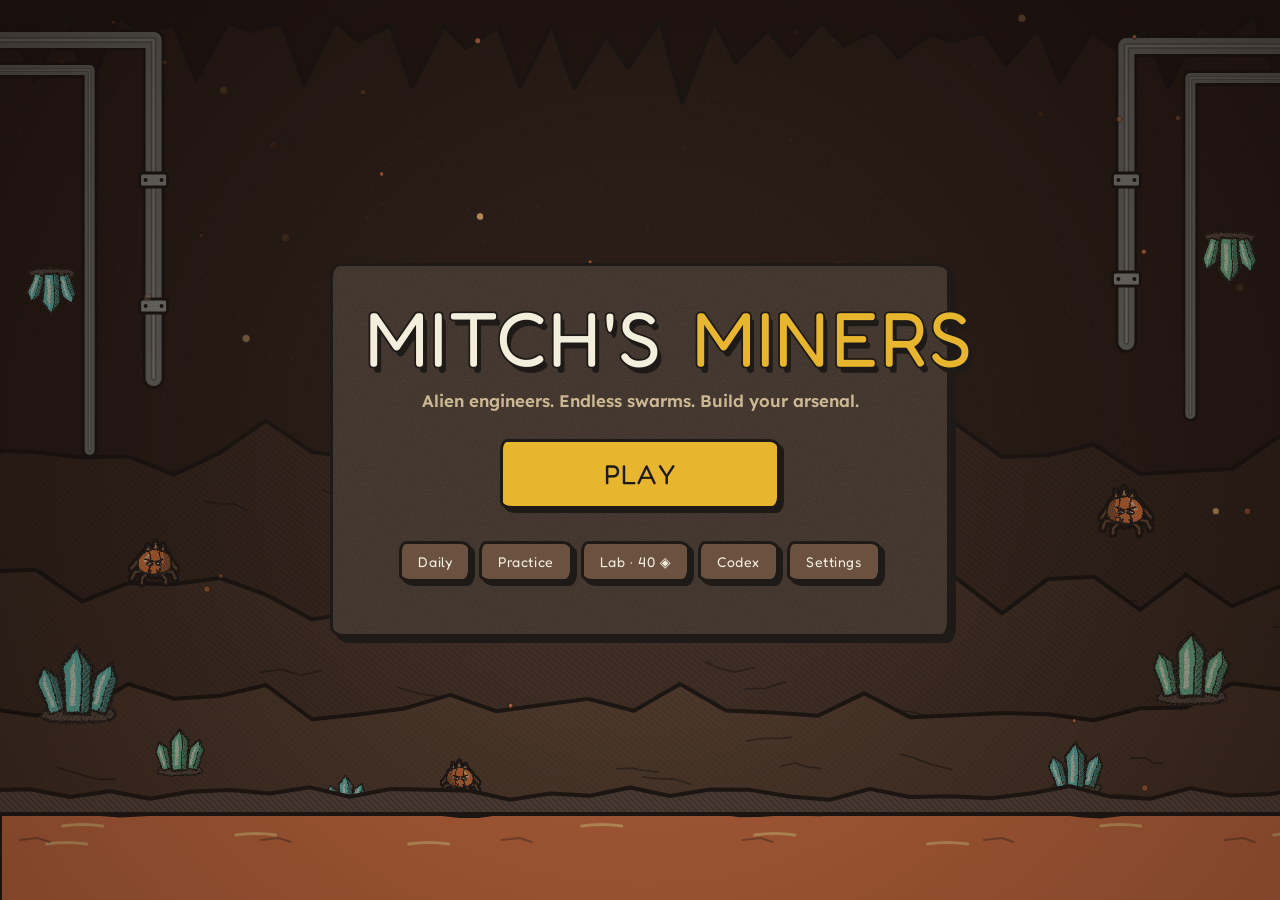
==== index.html @ ae2a6f89 "Publish mitchs-miners for GitHub Pages" ====
<!DOCTYPE html>
<html lang="en">
<head>
  <meta charset="UTF-8" />
  <meta name="viewport" content="width=device-width, initial-scale=1.0, maximum-scale=1.0, user-scalable=no, viewport-fit=cover" />
  <meta name="apple-mobile-web-app-capable" content="yes" />
  <meta name="mobile-web-app-capable" content="yes" />
  <title>Mitch's Miners — Alien Engineer Auto-Roguelike</title>
  <link rel="preconnect" href="https://fonts.googleapis.com" />
  <link rel="preconnect" href="https://fonts.gstatic.com" crossorigin />
  <link href="https://fonts.googleapis.com/css2?family=Fredoka:wght@400;500;600&family=Lexend:wght@300;400;500;600&display=swap" rel="stylesheet" />
  <link rel="stylesheet" href="css/styles.css" />
  <link rel="stylesheet" href="css/skin.css" />
</head>
<body>
  <div id="app">
    <!-- Live 60 FPS Arena Canvas -->
    <canvas id="game-canvas"></canvas>

    <!-- ================================================================ -->
    <!-- TITLE SCREEN                                                     -->
    <!-- ================================================================ -->
    <section id="screen-title" class="overlay-screen">
      <div class="title-card">
        <h1 class="game-logo">
          <span class="logo-multi">MITCH'S</span><span class="logo-dash"> </span><span class="logo-mine">MINERS</span>
        </h1>
        <p class="title-tagline">Alien engineers. Endless swarms. Build your arsenal.</p>

        <div class="title-actions">
          <div class="title-primary-row">
            <button id="btn-title-play" class="btn-primary btn-xl btn-title-main">PLAY</button>
            <button id="btn-title-resume" class="btn-resume btn-xl hidden">RESUME RUN</button>
          </div>
          <div class="title-sub-actions">
            <button id="btn-title-daily" class="btn-secondary">Daily</button>
            <button id="btn-title-practice" class="btn-secondary">Practice</button>
            <button id="btn-title-lab" class="btn-secondary">Lab · <span id="title-shards">0</span> ◈</button>
            <button id="btn-title-codex" class="btn-secondary">Codex</button>
            <button id="btn-title-settings" class="btn-secondary">Settings</button>
          </div>
          <span id="gp-status-pill" class="gp-status-pill hidden">🎮 Controller Ready</span>
        </div>
      </div>
    </section>

    <!-- ================================================================ -->
    <!-- ALIEN ENGINEER ROSTER SELECTION                                  -->
    <!-- ================================================================ -->
    <section id="screen-select" class="overlay-screen hidden">
      <div class="select-shell">
        <header class="top-bar">
          <div class="top-bar-left">
            <button id="btn-select-back" class="btn-ghost">← Title</button>
            <div>
              <h2>CHOOSE ENGINEER</h2>
            </div>
          </div>
          <div class="top-bar-right">
            <button id="btn-select-lab" class="btn-secondary">Lab · <span id="select-shards">0</span> ◈</button>
          </div>
        </header>

        <div class="select-body">
          <div class="select-left">
            <div id="char-grid" class="char-grid"></div>

          </div>

          <aside class="dossier-panel">
            <div class="dossier-head">
              <div id="dossier-avatar" class="dossier-avatar"></div>
              <div>
                <h3 id="dossier-name">Zorp</h3>
                <div id="dossier-title" class="dossier-title">NASA Orbital Engineer</div>
              </div>
            </div>
            <p id="dossier-bio" class="dossier-bio"></p>

            <div class="dossier-block passive-block">
              <div class="block-label">PASSIVE — <span id="dossier-passive-name"></span></div>
              <div id="dossier-passive-desc" class="passive-desc"></div>
            </div>

            <div class="dossier-block ult-block">
              <div class="block-label">ULTIMATE — <span id="dossier-ult-name"></span></div>
              <div id="dossier-ult-desc" class="passive-desc"></div>
            </div>

            <div class="dossier-block">
              <div class="block-label">STARTING WEAPON</div>
              <div id="dossier-tool" class="dossier-tool"></div>
            </div>

            <details class="dossier-more">
              <summary>Stats, records &amp; hat</summary>
              <div class="dossier-block">
                <div class="block-label">BASE STATS</div>
                <div id="dossier-stats" class="dossier-stats"></div>
              </div>
              <div id="dossier-records" class="dossier-records"></div>
              <div class="dossier-wardrobe-row">
                <span class="block-label" style="margin:0;">HAT</span>
                <div id="dossier-hat-picker" class="hat-mini-picker"></div>
              </div>
            </details>

            <div class="dossier-actions">
              <button id="btn-select-next" class="btn-primary btn-launch">NEXT</button>
              <button id="btn-dossier-practice" class="btn-practice btn-dossier-practice hidden">PRACTICE (150 ◈)</button>
            </div>
          </aside>
        </div>
      </div>
    </section>

    <!-- ================================================================ -->
    <!-- IN-RUN HUD OVERLAY                                               -->
    <!-- ================================================================ -->
    <div id="hud" class="hud hidden">
      <div class="hud-top">
        <!-- Player Vitals -->
        <div class="hud-vitals">
          <div id="hud-avatar" class="hud-avatar"></div>
          <div class="hud-bars">
            <div class="hud-name-row">
              <span id="hud-charname">Zorp</span>
              <span id="hud-level" class="hud-level-pill">LV 1</span>
              <span id="hud-practice-pill" class="hud-practice-pill hidden">🧪 PRACTICE</span>
            </div>
            <div class="bar-track hp-track">
              <div id="hud-hp-fill" class="bar-fill hp-fill"></div>
              <div id="hud-shield-fill" class="bar-fill shield-fill"></div>
              <span id="hud-hp-text" class="bar-text">100/100</span>
            </div>
            <div class="bar-track xp-track">
              <div id="hud-xp-fill" class="bar-fill xp-fill"></div>
            </div>
            <div class="hud-currencies">
              <span class="scrap-pill">◆ <b id="hud-scrap">0</b> SCRAP</span>
              <span class="kill-pill">✕ <b id="hud-kills">0</b></span>
            </div>
            <div id="hud-hero-traits" class="hud-hero-traits"></div>
          </div>
        </div>

        <!-- Wave, Timer & Live Event Timeline Bar -->
        <div class="hud-center">
          <div id="hud-wave-num" class="hud-wave-num">WAVE 1 / 12</div>
          <div id="hud-wave-timer" class="hud-wave-timer">32s</div>
          <div id="hud-biome" class="hud-biome">Sector I — Asteroid Crust</div>
          <div id="hud-wave-bar" class="hud-wave-bar" title="Current wave timeline: Swarm Surges, Elite Spawns, and Final 40% Rush">
            <div class="wave-bar-rush-zone"></div>
            <div id="hud-wave-bar-fill" class="wave-bar-fill"></div>
            <div id="hud-wave-bar-markers" class="wave-bar-markers"></div>
          </div>
          <div id="hud-roadmap" class="hud-roadmap"></div>
        </div>

        <!-- Controls -->
        <div class="hud-controls">
          <button id="btn-hud-pause" class="btn-hud" title="Pause (Esc)">❚❚</button>
        </div>
      </div>

      <!-- Persistent Live Mid-Wave Arena Event Tracker Pill -->
      <div id="hud-event-pill" class="hud-event-pill hidden">
        <div id="hud-event-fill" class="hud-event-fill"></div>
        <span id="hud-event-text">📡 EVENT ACTIVE</span>
      </div>

      <!-- Boss Bar -->
      <div id="hud-boss-bar" class="hud-boss-bar hidden">
        <div class="boss-bar-head">
          <span id="hud-boss-name">MK-IX CORE EXCAVATOR</span>
          <span id="hud-boss-hp">1200 / 1200</span>
        </div>
        <div class="boss-bar-track">
          <div id="hud-boss-fill" class="boss-bar-fill"></div>
        </div>
      </div>

      <!-- Wave Start Banner -->
      <div id="wave-banner" class="wave-banner hidden">
        <div id="wave-banner-title" class="wave-banner-title">WAVE 1</div>
        <div id="wave-banner-sub" class="wave-banner-sub"></div>
      </div>

      <!-- Bottom Dash, Ultimate Overdrive & Synergies -->
      <div class="hud-bottom">
        <div class="hud-ability-stack">
          <div id="hud-dash-box" class="hud-dash-box ready">
            <div id="hud-dash-fill" class="hud-dash-fill"></div>
            <span id="hud-dash-label">JET-DASH READY [SPACE]</span>
          </div>
          <button id="hud-ult-box" class="hud-ult-box" title="Press [E] or click to unleash Ultimate Overdrive">
            <div id="hud-ult-fill" class="hud-ult-fill"></div>
            <span id="hud-ult-label">[E] OVERDRIVE 40%</span>
          </button>
          <button id="hud-rally-box" class="hud-rally-box hidden" title="Press [F] or click to rally all Pets onto the highest-priority threat (+35% Pet DMG & Speed)">
            <div id="hud-rally-fill" class="hud-rally-fill"></div>
            <span id="hud-rally-label">🐾 [F] PET RALLY</span>
          </button>
        </div>
        <div id="hud-synergies" class="hud-synergies"></div>
      </div>

      <!-- Mobile / Touch Thumb Action Buttons (auto-shown on touch devices or Touch Mode) -->
      <div id="touch-controls" class="touch-controls">
        <div class="touch-stick-hint">DRAG LEFT SIDE TO MOVE</div>
        <div class="touch-btn-cluster">
          <button id="btn-touch-rally" class="touch-act-btn touch-rally hidden" type="button">
            <span class="touch-ico">🐾</span>
            <span class="touch-lbl">RALLY</span>
          </button>
          <button id="btn-touch-ult" class="touch-act-btn touch-ult" type="button">
            <span class="touch-ico">⚡</span>
            <span id="touch-ult-lbl" class="touch-lbl">0%</span>
          </button>
          <button id="btn-touch-dash" class="touch-act-btn touch-dash ready" type="button">
            <span class="touch-ico">💨</span>
            <span id="touch-dash-lbl" class="touch-lbl">DASH</span>
          </button>
        </div>
      </div>
    </div>

    <!-- ================================================================ -->
    <!-- ENGINEERING WORKSHOP (BETWEEN-WAVE BROTATO SHOP)                 -->
    <!-- ================================================================ -->
    <section id="screen-shop" class="overlay-screen hidden">
      <div class="shop-shell">
        <header class="shop-header">
          <div>
            <h2 id="shop-wave-cleared">ENGINEERING WORKSHOP — WAVE 1 CLEARED</h2>
            <div id="shop-next-info" class="shop-next-info">Next: Wave 2</div>
          </div>
          <div class="shop-header-right">
            <div class="shop-scrap-box">◆ <b id="shop-scrap">0</b> <span>SCRAP</span></div>
            <button id="btn-shop-reroll" class="btn-secondary">Reroll</button>
            <button id="btn-shop-nextwave" class="btn-primary">LAUNCH WAVE 2 →</button>
          </div>
        </header>

        <div id="shop-crate-banner" class="crate-banner hidden"></div>
        <div id="shop-roadmap-wrap" class="shop-roadmap-wrap">
          <div class="roadmap-head">
            <span class="roadmap-title">WAVES</span>
            <div class="roadmap-legend">
              <span class="rm-leg boss">☠ Boss</span>
              <span class="rm-leg elite">★ Elite</span>
              <span class="rm-leg horde">⚡ Horde</span>
            </div>
          </div>
          <div id="shop-roadmap" class="wave-roadmap"></div>
        </div>

        <div class="shop-layout">
          <div class="shop-main">
            <div id="shop-hero-bar" class="shop-hero-bar"></div>
            <div class="section-label">SHOP</div>
            <div id="shop-cards" class="shop-cards"></div>

            <div class="loadout-header">
              <span class="section-label">WEAPONS · <span id="shop-slots-cap">6</span> SLOTS</span>
              <div class="loadout-header-right">
                <button id="btn-shop-merge-all" class="btn-merge-all hidden" type="button">⚡ MERGE ALL</button>
              </div>
            </div>
            <div id="shop-slots" class="shop-slots"></div>
            <div id="slot-actions" class="slot-actions hidden"></div>

            <div class="owned-items-section">
              <div class="loadout-header">
                <span class="section-label">ITEMS · <span id="shop-items-count">0</span></span>
              </div>
              <div id="shop-item-inspect" class="item-inspect-bar hidden"></div>
              <div id="shop-owned-items" class="shop-owned-items"></div>
            </div>
          </div>

          <aside class="shop-sidebar">
            <div class="sidebar-section">
              <div class="section-label">SYNERGIES</div>
              <div id="shop-synergies" class="shop-synergies"></div>
            </div>

            <div class="sidebar-section">
              <div class="sidebar-tab-row">
                <button id="btn-side-stats" class="side-tab active">STATS</button>
                <button id="btn-side-dps" class="side-tab">DPS</button>
              </div>
              <div id="shop-stats" class="shop-stats"></div>
              <div id="shop-dps" class="shop-dps hidden"></div>
            </div>
          </aside>
        </div>
      </div>
    </section>

    <!-- ================================================================ -->
    <!-- MODALS: LEVEL-UP, CORE LAB, CODEX, PAUSE, END                    -->
    <!-- ================================================================ -->
    <div id="modal-levelup" class="modal hidden">
      <div class="modal-card modal-wide">
        <div class="modal-head">
          <div>
            <h2>LEVEL UP</h2>
            <p id="levelup-remaining" class="muted">Pending Upgrades: 1</p>
          </div>
          <div class="shop-scrap-box small">◆ <b id="levelup-scrap">0</b></div>
        </div>
        <div id="levelup-grid" class="draft-grid"></div>
        <div class="modal-foot">
          <button id="btn-level-reroll" class="btn-secondary">Reroll</button>
        </div>
      </div>
    </div>

    <div id="modal-crate" class="modal hidden">
      <div class="modal-card modal-sm crate-modal-card">
        <div class="crate-modal-badge">SUPPLY CRATE</div>
        <div id="crate-remaining" class="muted small" style="margin-bottom:10px;">Pending Crates: 1</div>
        <div id="crate-card-body" class="crate-card-body"></div>
        <div class="crate-actions">
          <button id="btn-crate-take" class="btn-primary">TAKE</button>
          <button id="btn-crate-recycle" class="btn-secondary">RECYCLE (+15 SCRAP)</button>
        </div>
      </div>
    </div>

    <div id="modal-daily" class="modal hidden">
      <div class="modal-card modal-sm daily-modal-card">
        <div class="modal-head" style="margin-bottom:10px;">
          <h2>DAILY RUN</h2>
          <button id="btn-daily-close" class="btn-ghost">✕ Close</button>
        </div>
        <div id="daily-body" class="daily-body"></div>
        <button id="btn-daily-launch" class="btn-daily btn-xl" style="width:100%;margin-top:14px;">START DAILY (2× ◈)</button>
      </div>
    </div>

    <div id="modal-practice" class="modal hidden">
      <div class="modal-card modal-xl">
        <div class="modal-head">
          <div>
            <h2>PRACTICE</h2>
            <p class="muted">Try a locked engineer for 3 waves (150 ◈).</p>
          </div>
          <div class="lab-head-right">
            <div class="shard-pill"><b id="practice-shards">0</b> ◈ SHARDS</div>
            <button id="btn-practice-close" class="btn-ghost">✕ Close</button>
          </div>
        </div>
        <div id="practice-body" class="practice-body">
          <div id="practice-grid" class="practice-grid"></div>
          <div id="practice-empty" class="practice-empty hidden">
            <h3>✓ ALL 20 ALIEN ENGINEERS UNLOCKED!</h3>
            <p class="muted">You've unlocked every locked engineer! You can now deploy any of them directly from <b>Start Expedition</b>.</p>
          </div>
        </div>
        <div class="modal-foot practice-foot">
          <div id="practice-selected-info" class="practice-selected-info muted">Select a locked Alien Engineer above to test-drive.</div>
          <button id="btn-practice-launch" class="btn-practice btn-xl" disabled>START PRACTICE (150 ◈)</button>
        </div>
      </div>
    </div>

    <div id="modal-lab" class="modal hidden">
      <div class="modal-card modal-xl">
        <div class="modal-head">
          <div>
            <h2>CORE LAB</h2>
          </div>
          <div class="lab-head-right">
            <div class="shard-pill"><b id="lab-shards">0</b> ◈ SHARDS</div>
            <button id="btn-lab-close" class="btn-ghost">✕ Close</button>
          </div>
        </div>
        <div id="lab-career-strip" class="lab-career-strip"></div>
        <div class="lab-body">
          <div>
            <div class="section-label">UPGRADES</div>
            <div id="lab-upgrades-grid" class="lab-grid"></div>
            <div class="section-label" style="margin-top:16px;">HATS</div>
            <div id="lab-hats-grid" class="lab-hats-grid"></div>
          </div>
          <div>
            <div class="section-label">BADGES <span id="lab-ach-progress" class="ach-prog-pill">0 / 18</span></div>
            <div id="lab-achievements" class="ach-list"></div>
          </div>
        </div>
      </div>
    </div>

    <div id="modal-codex" class="modal hidden">
      <div class="modal-card modal-xl">
        <div class="modal-head">
          <div>
            <h2>CODEX</h2>
          </div>
          <button id="btn-codex-close" class="btn-ghost">✕ Close</button>
        </div>
        <div class="codex-tabs">
          <button class="codex-tab active" data-tab="tools">Weapons</button>
          <button class="codex-tab" data-tab="pets">Pets</button>
          <button class="codex-tab" data-tab="modules">Items</button>
          <button class="codex-tab" data-tab="synergies">Synergies</button>
          <button class="codex-tab" data-tab="enemies">Enemies</button>
        </div>
        <div id="codex-body" class="codex-body"></div>
      </div>
    </div>

    <div id="modal-pause" class="modal hidden">
      <div class="modal-card modal-sm">
        <h2>PAUSED</h2>
        <div id="pause-hero-traits" class="pause-hero-traits"></div>
        <div class="pause-btns">
          <button id="btn-pause-resume" class="btn-primary">Resume</button>
          <div class="pause-row">
            <button class="btn-secondary btn-guide-open">How to Play</button>
            <button class="btn-secondary btn-mixer-open">Audio</button>
          </div>
          <div class="pause-row">
            <button class="btn-secondary btn-music-toggle">Music: ON</button>
            <button class="btn-secondary btn-fullscreen-toggle">Fullscreen</button>
            <button id="btn-hud-mouse" class="btn-secondary">Move: WASD</button>
          </div>
          <button id="btn-pause-restart" class="btn-secondary">Restart Run</button>
          <button id="btn-pause-quit" class="btn-danger">Quit to Menu</button>
        </div>
      </div>
    </div>

    <!-- Interactive Visual Quick-Guide Modal -->
    <div id="modal-guide" class="modal hidden">
      <div class="modal-card modal-wide guide-modal-card">
        <div class="modal-head">
          <div>
            <h2>HOW TO PLAY</h2>
          </div>
          <button id="btn-guide-close" class="btn-ghost">✕ Close</button>
        </div>
        <div class="guide-grid">
          <div class="guide-card" style="--gc:#34F5C5">
            <div class="guide-ico">🕹</div>
            <h3>1. Auto-Aim &amp; Dodge</h3>
            <p>All weapons, turrets, drones &amp; pets fire <b>automatically</b>! Watch for pulsing red <b>✕</b> spawn markers and press <kbd>SPACE</kbd> / <kbd>A</kbd> (or tap <b>DASH</b>) to dodge through danger.</p>
          </div>
          <div class="guide-card" style="--gc:#FFD466">
            <div class="guide-ico">⚡</div>
            <h3>2. Ultimates &amp; Pet Rally</h3>
            <p>Eliminating foes charges your unique Alien Ultimate — press <kbd>E</kbd> / <kbd>X</kbd> when it chimes at <b>100%</b>! Press <kbd>F</kbd> / <kbd>B</kbd> to <b>Rally Pets</b> onto Bosses &amp; Elites.</p>
          </div>
          <div class="guide-card" style="--gc:#6EA5FF">
            <div class="guide-ico">🔧</div>
            <h3>3. Merge, Lock &amp; Synergies</h3>
            <p>Buy matching weapons (or tap <b>⚡ MERGE ALL</b>) to upgrade up to <b>Mk.IV★ Overcharged</b>! Tap <b>🔒 LOCK</b> to save cards for next wave, and click any <b>Synergy</b> in the Workshop to highlight matching gear.</p>
          </div>
          <div class="guide-card" style="--gc:#E879F9">
            <div class="guide-ico">📡</div>
            <h3>4. Live Arena Events</h3>
            <p>On Wave 2+, follow edge radar arrows for <b>📡 Overclock Beacons</b>, <b>💰 Golden Cargo-Bots</b>, <b>⚡ Glowing Floor Hubs</b>, and <b>☄️ Ore Meteors</b> for huge Scrap, Crates &amp; Overdrive buffs!</p>
          </div>
        </div>
        <div class="modal-foot">
          <button id="btn-guide-gotit" class="btn-primary btn-xl">GOT IT</button>
        </div>
      </div>
    </div>

    <!-- Audio Mixer Modal -->
    <div id="modal-mixer" class="modal hidden">
      <div class="modal-card modal-sm">
        <div class="modal-head">
          <h2>AUDIO</h2>
          <button id="btn-mixer-close" class="btn-ghost">✕ Close</button>
        </div>
        <div class="mixer-group">
          <div class="mixer-row">
            <span>Music Volume</span>
            <b id="mixer-music-val">65%</b>
          </div>
          <input id="slider-music-vol" type="range" min="0" max="100" value="65" class="mixer-slider" />
        </div>
        <div class="mixer-group">
          <div class="mixer-row">
            <span>SFX Volume</span>
            <b id="mixer-sfx-val">80%</b>
          </div>
          <input id="slider-sfx-vol" type="range" min="0" max="100" value="80" class="mixer-slider" />
        </div>
        <div class="mixer-group">
          <div class="section-label" style="margin-bottom:8px;">SOUNDTRACK</div>
          <div id="mixer-tracks" class="mixer-tracks">
            <button class="track-pill active" data-track="auto">Auto (Dynamic)</button>
            <button class="track-pill" data-track="combat">Arcade Combat</button>
            <button class="track-pill" data-track="synthwave">Neon Synthwave</button>
            <button class="track-pill" data-track="menu">Shop Groove</button>
            <button class="track-pill" data-track="boss">Boss Overdrive</button>
          </div>
        </div>
        <div class="mixer-group">
          <div class="section-label" style="margin-bottom:8px;">DISPLAY</div>
          <div class="mixer-tracks">
            <button id="btn-pref-shake" class="track-pill active">Screen Shake: ON</button>
            <button id="btn-pref-dmgnums" class="track-pill active">Damage Numbers: ON</button>
            <button id="btn-pref-touch" class="track-pill">📱 Touch UI: AUTO</button>
          </div>
        </div>
      </div>
    </div>

    <div id="modal-end" class="modal hidden">
      <div class="modal-card modal-wide">
        <div class="end-head">
          <div id="end-avatar" class="end-avatar"></div>
          <div>
            <h2 id="end-title">EXPEDITION TERMINATED</h2>
            <p id="end-sub" class="muted"></p>
          </div>
        </div>
        <div id="end-stats" class="end-stats-grid"></div>
        <div class="section-label">BUILD</div>
        <div id="end-loadout" class="end-loadout"></div>
        <div id="end-items-wrap" class="hidden">
          <div class="section-label" style="margin-top:10px;">ITEMS</div>
          <div id="end-items" class="shop-owned-items"></div>
        </div>
        <div id="end-dps-wrap" class="hidden">
          <div class="section-label" style="margin-top:10px;">DAMAGE</div>
          <div id="end-dps" class="shop-dps end-dps-grid"></div>
        </div>
        <div class="end-actions">
          <button id="btn-end-endless" class="btn-primary hidden">ENDLESS MODE ∞</button>
          <button id="btn-end-retry" class="btn-primary">PLAY AGAIN</button>
          <button id="btn-end-roster" class="btn-secondary">CHANGE ENGINEER</button>
        </div>
      </div>
    </div>

    <!-- Run Setup: hazard tier, biome & modifiers (second step after choosing an engineer) -->
    <div id="modal-runsetup" class="modal hidden">
      <div class="modal-card modal-wide runsetup-card">
        <div class="modal-head">
          <h2>RUN SETUP</h2>
          <button id="btn-runsetup-back" class="btn-ghost">&larr; Back</button>
        </div>
        <div class="hazard-bar">
              <div class="hazard-bar-top">
                <span class="section-label">HAZARD TIER</span>
                <div id="hazard-picker" class="hazard-picker"></div>
              </div>
              <div id="hazard-desc" class="hazard-desc"></div>

              <div class="setup-row">
                <span class="section-label">ARENA BIOME</span>
                <div id="biome-picker" class="setup-pills"></div>
              </div>

              <div class="setup-row">
                <span class="section-label">RUN MODIFIERS <b id="modifier-mult" class="mod-mult-badge hidden">+0% ◈</b></span>
                <div id="modifier-picker" class="setup-pills"></div>
                <p id="modifier-stack-note" class="stack-note hidden">⚖ Stacked risk (H4+ with 3+ penalty modifiers): penalties are softened. Glass Cannon −15% HP, cursed enemies +45% HP and no bonus damage, High Stakes +15% HP, Blood Harvest keeps 40% regen, longer invulnerability after a hit.</p>
              </div>
            </div>
        <div class="modal-foot">
          <button id="btn-launch-run" class="btn-primary btn-xl">DEPLOY</button>
        </div>
      </div>
    </div>

    <!-- Settings (title screen) -->
    <div id="modal-settings" class="modal hidden">
      <div class="modal-card modal-sm">
        <div class="modal-head">
          <h2>SETTINGS</h2>
          <button id="btn-settings-close" class="btn-ghost">&#10005;</button>
        </div>
        <div class="pause-btns">
          <button class="btn-secondary btn-guide-open">How to Play</button>
          <button class="btn-secondary btn-mixer-open">Audio</button>
          <div class="pause-row">
            <button class="btn-secondary btn-music-toggle">Music: ON</button>
            <button class="btn-secondary btn-fullscreen-toggle">Fullscreen</button>
          </div>
          <a href="trailer.html" class="btn-secondary settings-link">Watch Trailer</a>
        </div>
        <div class="settings-controls">
          <span><kbd>WASD</kbd> Move</span>
          <span><kbd>SPACE</kbd> Dash</span>
          <span><kbd>E</kbd> Ultimate</span>
          <span><kbd>F</kbd> Pet Rally</span>
          <span><kbd>ESC</kbd> Pause</span>
        </div>
      </div>
    </div>

    <!-- Achievement Toast -->
    <div id="ach-toast" class="ach-toast hidden">
      <div class="ach-toast-badge">★ BADGE UNLOCKED</div>
      <div id="ach-toast-name" class="ach-toast-name"></div>
      <div id="ach-toast-desc" class="ach-toast-desc"></div>
    </div>
  </div>

  <!-- Ordered Classic Scripts: works both via double-click file:// AND localhost! -->
  <script src="js/art/kit.js"></script>
  <script src="js/art/characters.js"></script>
  <script src="js/art/tools.js"></script>
  <script src="js/art/pets.js"></script>
  <script src="js/art/enemies.js"></script>
  <script src="js/art/hats.js"></script>
  <script src="js/art/icons.js"></script>
  <script src="js/art/world.js"></script>
  <script src="js/audio.js"></script>
  <script src="js/data/characters.js"></script>
  <script src="js/data/contraptions.js"></script>
  <script src="js/data/enemies.js"></script>
  <script src="js/meta.js"></script>
  <script src="js/engine/core.js"></script>
  <script src="js/engine/input.js"></script>
  <script src="js/engine/run.js"></script>
  <script src="js/engine/abilities.js"></script>
  <script src="js/engine/update.js"></script>
  <script src="js/engine/events.js"></script>
  <script src="js/engine/player.js"></script>
  <script src="js/engine/spawning.js"></script>
  <script src="js/engine/weapons.js"></script>
  <script src="js/engine/pets.js"></script>
  <script src="js/engine/combat.js"></script>
  <script src="js/engine/enemies.js"></script>
  <script src="js/engine/fx.js"></script>
  <script src="js/engine/render-world.js"></script>
  <script src="js/engine/render-cave.js"></script>
  <script src="js/engine/render-actors.js"></script>
  <script src="js/ui.js"></script>
  <script src="js/main.js"></script>
</body>
</html>
---- css/styles.css ----
/* ============================================================================
   MULTI-MINE — Sleek Flat-Vector Dark-Slate Engineering UI
   ============================================================================ */
:root {
  --bg-deep: #1D1410;
  --bg-panel: #2A1D18;
  --bg-card: #382720;
  --bg-card-hover: #463128;
  --border: rgba(230, 234, 242, 0.11);
  --border-strong: rgba(230, 234, 242, 0.22);

  --ink: #FFF2DC;
  --muted: #D8BE9C;
  --mint: #7DCB5A;
  --mint-d: #5AA63F;
  --gold: #FFC233;
  --coral: #E8483F;
  --sky: #4FC3E8;
  --violet: #B98AE8;

  --radius-sm: 8px;
  --radius-md: 14px;
  --radius-lg: 20px;
}

* {
  box-sizing: border-box;
  margin: 0;
  padding: 0;
  user-select: none;
  -webkit-user-select: none;
  -webkit-tap-highlight-color: transparent;
}

html, body {
  width: 100%;
  height: 100%;
  overflow: hidden;
  overscroll-behavior: none;
  touch-action: manipulation;
  background: var(--bg-deep);
  color: var(--ink);
  font-family: var(--font-body);
  -webkit-font-smoothing: antialiased;
}

#app {
  position: relative;
  width: 100vw;
  height: 100vh;
  height: 100dvh;
  overflow: hidden;
}

#game-canvas {
  display: block;
  width: 100%;
  height: 100%;
  touch-action: none;
}

.hidden {
  display: none !important;
}

.muted {
  color: var(--muted);
  font-size: 0.9rem;
}

.small {
  font-size: 0.8rem;
}

.section-label {
  font-family: var(--font-button);
  font-size: 0.72rem;
  font-weight: 700;
  letter-spacing: 0.09em;
  color: var(--muted);
  text-transform: uppercase;
  margin-bottom: 8px;
}

/* ============================================================================
   BUTTONS
   ============================================================================ */
button {
  font-family: inherit;
  cursor: pointer;
  border: none;
  outline: none;
  transition: transform 0.12s ease, background 0.15s ease, box-shadow 0.15s ease, border-color 0.15s ease;
}

button:active:not(:disabled) {
  transform: scale(0.97);
}

button:disabled {
  opacity: 0.42;
  cursor: not-allowed;
}

.btn-primary {
  background: linear-gradient(135deg, var(--mint), var(--mint-d));
  color: #102018;
  font-weight: 700;
  padding: 12px 24px;
  border-radius: var(--radius-md);
  font-size: 0.96rem;
  letter-spacing: 0.03em;
  box-shadow: 0 6px 20px rgba(125, 203, 90, 0.28);
}

.btn-primary:hover:not(:disabled) {
  transform: translateY(-2px);
  box-shadow: 0 10px 26px rgba(125, 203, 90, 0.38);
}

.btn-xl {
  padding: 16px 40px;
  font-size: 1.12rem;
  border-radius: 16px;
}

.btn-secondary {
  background: var(--bg-card);
  color: var(--ink);
  font-weight: 600;
  padding: 10px 18px;
  border-radius: var(--radius-sm);
  border: 1px solid var(--border-strong);
  font-size: 0.88rem;
}

.btn-secondary:hover:not(:disabled) {
  background: var(--bg-card-hover);
  border-color: var(--mint);
}

.btn-ghost {
  background: rgba(255, 255, 255, 0.05);
  color: var(--muted);
  font-weight: 600;
  padding: 9px 14px;
  border-radius: var(--radius-sm);
  border: 1px solid var(--border);
  font-size: 0.84rem;
}

.btn-ghost:hover:not(:disabled),
.btn-ghost.active {
  color: var(--ink);
  background: rgba(255, 255, 255, 0.1);
  border-color: var(--border-strong);
}

.btn-danger {
  background: rgba(232, 72, 63, 0.16);
  color: #FF8C8C;
  font-weight: 600;
  padding: 10px 16px;
  border-radius: var(--radius-sm);
  border: 1px solid rgba(232, 72, 63, 0.4);
  font-size: 0.86rem;
}

.btn-danger:hover:not(:disabled) {
  background: rgba(232, 72, 63, 0.28);
  color: #fff;
}

/* ============================================================================
   OVERLAY SCREENS
   ============================================================================ */
.overlay-screen {
  position: absolute;
  inset: 0;
  background: radial-gradient(circle at 50% 20%, rgba(54, 36, 28, 0.86), rgba(25, 17, 13, 0.94));
  display: flex;
  align-items: flex-start;
  justify-content: center;
  overflow-y: auto;
  -webkit-overflow-scrolling: touch;
  touch-action: pan-y;
  padding: max(14px, env(safe-area-inset-top, 14px)) max(16px, env(safe-area-inset-right, 16px)) max(14px, env(safe-area-inset-bottom, 14px)) max(16px, env(safe-area-inset-left, 16px));
  z-index: 20;
}

.overlay-screen > .title-card,
.overlay-screen > .select-shell,
.overlay-screen > .shop-shell {
  margin: auto 0;
}

#screen-title.overlay-screen {
  background: radial-gradient(circle at 50% 50%, rgba(26, 12, 8, 0.14), rgba(22, 10, 6, 0.42));
}

/* ============================================================================
   TITLE SCREEN
   ============================================================================ */
.title-card {
  max-width: 820px;
  width: 100%;
  background: rgba(36, 21, 15, 0.78);
  border: 1.5px solid rgba(255, 194, 51, 0.42);
  border-radius: 26px;
  padding: 32px 36px 26px;
  text-align: center;
  box-shadow: 0 28px 80px rgba(0, 0, 0, 0.65), 0 0 46px rgba(255, 194, 51, 0.14), inset 0 0 24px rgba(232, 121, 249, 0.06);
}

.title-badge {
  display: inline-block;
  font-family: var(--font-button);
  font-size: 0.74rem;
  font-weight: 700;
  letter-spacing: 0.12em;
  color: var(--mint);
  background: rgba(125, 203, 90, 0.12);
  border: 1px solid rgba(125, 203, 90, 0.35);
  padding: 6px 14px;
  border-radius: 999px;
  margin-bottom: 14px;
}

.game-logo {
  font-size: clamp(2.8rem, 6vw, 4.4rem);
  font-weight: 700;
  letter-spacing: -0.03em;
  line-height: 1;
  margin-bottom: 12px;
}

.logo-multi { color: var(--ink); }
.logo-dash { color: var(--gold); margin: 0 4px; }
.logo-mine { color: var(--mint); }

.title-tagline {
  max-width: 600px;
  margin: 0 auto 24px;
  color: var(--muted);
  font-size: 1rem;
  line-height: 1.5;
}

.title-parade {
  display: flex;
  justify-content: center;
  flex-wrap: wrap;
  gap: 8px;
  margin-bottom: 22px;
}

.parade-alien {
  position: relative;
  width: 56px;
  height: 56px;
  background: var(--bg-card);
  border: 1px solid var(--border);
  border-radius: 16px;
  padding: 6px;
  display: flex;
  align-items: center;
  justify-content: center;
  animation: floatBob 3s ease-in-out infinite;
  transition: transform 0.18s ease, border-color 0.18s ease;
}

.parade-alien:hover {
  border-color: var(--mint);
  transform: translateY(-6px) scale(1.08);
}

.parade-alien svg {
  width: 100%;
  height: 100%;
}

@keyframes floatBob {
  0%, 100% { transform: translateY(0); }
  50% { transform: translateY(-5px); }
}

.title-actions {
  display: flex;
  flex-direction: column;
  align-items: center;
  gap: 14px;
  margin-bottom: 24px;
}

.title-sub-actions {
  display: flex;
  flex-wrap: wrap;
  justify-content: center;
  gap: 10px;
}

.controls-strip {
  display: flex;
  flex-wrap: wrap;
  justify-content: center;
  gap: 18px;
  padding-top: 16px;
  border-top: 1px solid var(--border);
  color: var(--muted);
  font-size: 0.82rem;
}

kbd {
  background: var(--bg-card);
  border: 1px solid var(--border-strong);
  border-radius: 6px;
  padding: 2px 7px;
  font-family: var(--font-button);
  font-size: 0.76rem;
  color: var(--ink);
  margin-right: 4px;
}

/* ============================================================================
   CHARACTER SELECT SCREEN
   ============================================================================ */
.select-shell {
  width: 100%;
  max-width: 1260px;
  height: min(92vh, 780px);
  background: var(--bg-panel);
  border: 1px solid var(--border-strong);
  border-radius: 22px;
  display: flex;
  flex-direction: column;
  overflow: hidden;
  box-shadow: 0 24px 70px rgba(0, 0, 0, 0.55);
}

.top-bar {
  display: flex;
  align-items: center;
  justify-content: space-between;
  padding: 16px 24px;
  border-bottom: 1px solid var(--border);
  background: rgba(29, 20, 16, 0.55);
}

.top-bar-left {
  display: flex;
  align-items: center;
  gap: 16px;
}

.top-bar h2 {
  font-size: 1.18rem;
  letter-spacing: 0.02em;
}

.select-body {
  flex: 1;
  display: grid;
  grid-template-columns: 1.45fr 1fr;
  gap: 20px;
  padding: 20px 24px;
  overflow: hidden;
}

.select-left {
  display: flex;
  flex-direction: column;
  gap: 16px;
  overflow-y: auto;
  padding-right: 4px;
}

.char-grid {
  display: grid;
  grid-template-columns: repeat(7, 1fr);
  gap: 8px;
}

.char-card {
  position: relative;
  background: var(--bg-card);
  border: 2px solid var(--border);
  border-radius: 14px;
  padding: 12px 8px 10px;
  display: flex;
  flex-direction: column;
  align-items: center;
  text-align: center;
  color: var(--ink);
}

.char-card:hover {
  background: var(--bg-card-hover);
  border-color: var(--accent, var(--mint));
  transform: translateY(-2px);
}

.char-card.selected {
  background: rgba(125, 203, 90, 0.1);
  border-color: var(--accent, var(--mint));
  box-shadow: 0 0 0 2px rgba(125, 203, 90, 0.2), 0 8px 20px rgba(0, 0, 0, 0.3);
}

.char-card-svg {
  width: 66px;
  height: 66px;
  margin-bottom: 6px;
}

.char-card-svg svg { width: 100%; height: 100%; }

.char-card-name {
  font-weight: 700;
  font-size: 0.94rem;
}

.char-card-role {
  font-size: 0.7rem;
  color: var(--muted);
  line-height: 1.25;
  margin-top: 2px;
}

.char-badge {
  position: absolute;
  top: 6px;
  right: 6px;
  font-family: var(--font-button);
  font-size: 0.65rem;
  font-weight: 700;
  background: rgba(29, 20, 16, 0.85);
  color: var(--sky);
  padding: 2px 6px;
  border-radius: 6px;
}

.char-badge.win {
  color: var(--gold);
}

.hazard-bar {
  background: var(--bg-card);
  border: 1px solid var(--border);
  border-radius: 14px;
  padding: 14px 16px;
}

.hazard-bar-top {
  display: flex;
  align-items: center;
  justify-content: space-between;
  gap: 12px;
  margin-bottom: 8px;
}

.hazard-bar-top .section-label { margin-bottom: 0; }

.hazard-picker {
  display: flex;
  gap: 8px;
}

.hazard-pill {
  font-family: var(--font-button);
  font-size: 0.78rem;
  font-weight: 700;
  padding: 6px 12px;
  border-radius: 8px;
  background: var(--bg-panel);
  color: var(--muted);
  border: 1px solid var(--border);
}

.hazard-pill.active {
  background: var(--gold);
  color: #1A1610;
  border-color: var(--gold);
}

.hazard-desc {
  font-size: 0.84rem;
  color: var(--muted);
}

/* Right Dossier */
.dossier-panel {
  background: var(--bg-card);
  border: 1px solid var(--border-strong);
  border-radius: 18px;
  padding: 14px 18px;
  display: flex;
  flex-direction: column;
  gap: 8px;
  overflow-y: auto;
}

.dossier-head {
  display: flex;
  align-items: center;
  gap: 14px;
}

.dossier-avatar {
  width: 78px;
  height: 78px;
  background: var(--bg-panel);
  border: 2px solid var(--mint);
  border-radius: 18px;
  padding: 6px;
  flex-shrink: 0;
}

.dossier-avatar svg { width: 100%; height: 100%; }

.dossier-head h3 {
  font-size: 1.45rem;
}

.dossier-title {
  font-weight: 600;
  font-size: 0.9rem;
}

.dossier-bio {
  font-size: 0.86rem;
  color: var(--muted);
  line-height: 1.4;
}

.dossier-block {
  background: rgba(29, 20, 16, 0.52);
  border: 1px solid var(--border);
  border-radius: 12px;
  padding: 10px 12px;
}

.passive-block {
  border-color: rgba(125, 203, 90, 0.35);
}

.block-label {
  font-family: var(--font-button);
  font-size: 0.7rem;
  font-weight: 700;
  color: var(--mint);
  letter-spacing: 0.06em;
  margin-bottom: 5px;
}

.passive-desc {
  font-size: 0.82rem;
  line-height: 1.4;
  color: var(--ink);
}

.dossier-tool {
  display: flex;
  gap: 12px;
  align-items: center;
}

.dossier-tool-icon {
  width: 52px;
  height: 52px;
  background: var(--bg-card);
  border-radius: 12px;
  padding: 4px;
  flex-shrink: 0;
}

.dossier-tool-icon svg { width: 100%; height: 100%; }

.dossier-tool-name {
  font-weight: 700;
  font-size: 0.92rem;
  display: flex;
  align-items: center;
  gap: 6px;
}

.dossier-tool-tags {
  display: flex;
  gap: 6px;
  margin: 3px 0;
}

.dossier-tool-desc {
  font-size: 0.77rem;
  color: var(--muted);
  line-height: 1.3;
}

.stat-bar-row {
  display: grid;
  grid-template-columns: 82px 1fr 44px;
  align-items: center;
  gap: 8px;
  font-size: 0.78rem;
  margin-bottom: 5px;
}

.stat-bar-lbl { color: var(--muted); }
.stat-bar-track {
  height: 7px;
  background: rgba(255, 255, 255, 0.08);
  border-radius: 99px;
  overflow: hidden;
}
.stat-bar-fill {
  height: 100%;
  border-radius: 99px;
}
.stat-bar-val {
  text-align: right;
  font-family: var(--font-button);
  font-weight: 700;
}

.btn-launch {
  position: sticky;
  bottom: 0;
  z-index: 5;
  margin-top: auto;
  width: 100%;
  padding: 13px;
  font-size: 1rem;
  flex-shrink: 0;
  box-shadow: 0 -10px 20px rgba(38, 25, 20, 0.92), 0 8px 20px rgba(125, 203, 90, 0.28);
}

/* ============================================================================
   SYNERGY & TIER PILLS
   ============================================================================ */
.tier-pill {
  font-family: var(--font-button);
  font-size: 0.68rem;
  font-weight: 700;
  padding: 2px 7px;
  border-radius: 6px;
  background: rgba(255, 255, 255, 0.1);
}
.tier-pill.t1 { color: #D8BE9C; }
.tier-pill.t2 { color: #4FC3E8; background: rgba(79, 195, 232, 0.16); }
.tier-pill.t3 { color: #B98AE8; background: rgba(185, 138, 232, 0.18); }
.tier-pill.t4 { color: #FFC233; background: rgba(255, 194, 51, 0.2); }

.syn-tag {
  font-size: 0.7rem;
  font-weight: 700;
  padding: 2px 8px;
  border-radius: 99px;
  color: var(--tc, var(--mint));
  background: rgba(255, 255, 255, 0.06);
  border: 1px solid color-mix(in srgb, var(--tc, var(--mint)) 45%, transparent);
}

/* ============================================================================
   LIVE HUD
   ============================================================================ */
.hud {
  position: absolute;
  inset: 0;
  pointer-events: none;
  z-index: 10;
  display: flex;
  flex-direction: column;
  justify-content: space-between;
  padding: 14px 18px;
}

.hud-top {
  display: flex;
  align-items: flex-start;
  justify-content: space-between;
  gap: 16px;
}

.hud-vitals {
  display: flex;
  align-items: center;
  gap: 12px;
  background: rgba(29, 20, 16, 0.9);
  border: 1px solid var(--border-strong);
  border-radius: 16px;
  padding: 10px 14px;
  min-width: 280px;
}

.hud-avatar {
  width: 52px;
  height: 52px;
  background: var(--bg-card);
  border-radius: 12px;
  padding: 4px;
  flex-shrink: 0;
}

.hud-avatar svg { width: 100%; height: 100%; }

.hud-bars { flex: 1; }

.hud-name-row {
  display: flex;
  justify-content: space-between;
  align-items: center;
  font-weight: 700;
  font-size: 0.9rem;
  margin-bottom: 5px;
}

.hud-level-pill {
  font-family: var(--font-button);
  font-size: 0.72rem;
  color: var(--mint);
  background: rgba(125, 203, 90, 0.15);
  padding: 1px 7px;
  border-radius: 6px;
}

.bar-track {
  position: relative;
  border-radius: 99px;
  overflow: hidden;
  background: rgba(255, 255, 255, 0.1);
}

.hp-track { height: 16px; margin-bottom: 5px; }
.xp-track { height: 6px; margin-bottom: 6px; }

.bar-fill {
  position: absolute;
  top: 0;
  left: 0;
  bottom: 0;
  transition: width 0.12s linear;
}

.hp-fill { background: linear-gradient(90deg, #D93E3E, #E8483F); }
.shield-fill { background: rgba(79, 195, 232, 0.65); }
.xp-fill { background: linear-gradient(90deg, var(--mint-d), var(--mint)); }

.bar-text {
  position: relative;
  z-index: 2;
  display: block;
  text-align: center;
  font-family: var(--font-button);
  font-size: 0.7rem;
  font-weight: 700;
  line-height: 16px;
  text-shadow: 0 1px 2px rgba(0, 0, 0, 0.8);
}

.hud-currencies {
  display: flex;
  gap: 12px;
  font-family: var(--font-button);
  font-size: 0.78rem;
}

.scrap-pill { color: var(--mint); }
.kill-pill { color: var(--muted); }

.hud-center {
  text-align: center;
  background: rgba(29, 20, 16, 0.9);
  border: 1px solid var(--border-strong);
  border-radius: 16px;
  padding: 8px 24px;
}

.hud-wave-num {
  font-family: var(--font-button);
  font-size: 0.75rem;
  font-weight: 700;
  color: var(--gold);
  letter-spacing: 0.08em;
}

.hud-wave-timer {
  font-family: var(--font-button);
  font-size: 1.9rem;
  font-weight: 700;
  line-height: 1.05;
}

.hud-biome {
  font-size: 0.72rem;
  color: var(--muted);
}

.hud-controls {
  display: flex;
  gap: 6px;
  pointer-events: auto;
}

.btn-hud {
  background: rgba(29, 20, 16, 0.82);
  border: 1px solid var(--border-strong);
  color: var(--ink);
  font-size: 0.76rem;
  font-weight: 600;
  padding: 7px 11px;
  border-radius: 10px;
}

.btn-hud:hover,
.btn-hud.active {
  border-color: var(--mint);
  color: var(--mint);
}

/* Boss Bar */
.hud-boss-bar {
  align-self: center;
  width: min(560px, 86vw);
  background: rgba(29, 20, 16, 0.88);
  border: 1px solid rgba(232, 72, 63, 0.55);
  border-radius: 14px;
  padding: 8px 14px;
  margin-top: 8px;
}

.boss-bar-head {
  display: flex;
  justify-content: space-between;
  font-family: var(--font-button);
  font-size: 0.78rem;
  font-weight: 700;
  color: var(--coral);
  margin-bottom: 5px;
}

.boss-bar-track {
  height: 10px;
  background: rgba(255, 255, 255, 0.1);
  border-radius: 99px;
  overflow: hidden;
}

.boss-bar-fill {
  height: 100%;
  background: linear-gradient(90deg, #E8483F, #FFC233);
  transition: width 0.12s linear;
}

/* Wave Banner */
.wave-banner {
  position: absolute;
  top: 112px;
  left: 50%;
  transform: translateX(-50%);
  background: rgba(29, 20, 16, 0.92);
  border: 2px solid var(--mint);
  border-radius: 14px;
  padding: 10px 26px;
  text-align: center;
  box-shadow: 0 12px 30px rgba(0, 0, 0, 0.45);
}

.wave-banner-title {
  font-weight: 700;
  font-size: 1.08rem;
  letter-spacing: 0.04em;
}

.wave-banner-sub {
  font-size: 0.82rem;
  color: var(--muted);
}

/* Bottom HUD */
.hud-bottom {
  display: flex;
  align-items: flex-end;
  justify-content: space-between;
  gap: 14px;
}

.hud-dash-box {
  position: relative;
  width: 230px;
  height: 32px;
  background: rgba(29, 20, 16, 0.84);
  border: 1px solid var(--border-strong);
  border-radius: 10px;
  overflow: hidden;
  display: flex;
  align-items: center;
  justify-content: center;
  font-family: var(--font-button);
  font-size: 0.74rem;
  font-weight: 700;
}

.hud-dash-box.ready {
  border-color: var(--mint);
}

.hud-dash-fill {
  position: absolute;
  inset: 0;
  width: 100%;
  background: rgba(125, 203, 90, 0.24);
  transition: width 0.08s linear;
}

.hud-dash-box span {
  position: relative;
  z-index: 2;
}

.hud-synergies {
  display: flex;
  flex-wrap: wrap;
  justify-content: flex-end;
  gap: 6px;
}

.hud-syn-pill {
  display: flex;
  align-items: center;
  gap: 6px;
  background: rgba(29, 20, 16, 0.82);
  border: 1px solid var(--border);
  border-radius: 99px;
  padding: 5px 11px;
  font-size: 0.76rem;
  color: var(--muted);
}

.hud-syn-pill.lit {
  color: var(--ink);
  border-color: var(--tc);
  box-shadow: 0 0 12px color-mix(in srgb, var(--tc) 30%, transparent);
}

.hud-syn-dot {
  width: 8px;
  height: 8px;
  border-radius: 50%;
  background: var(--tc);
}

/* ============================================================================
   ENGINEERING WORKSHOP (SHOP)
   ============================================================================ */
.shop-shell {
  width: 100%;
  max-width: 1320px;
  height: min(94vh, 820px);
  background: var(--bg-panel);
  border: 1px solid var(--border-strong);
  border-radius: 22px;
  display: flex;
  flex-direction: column;
  overflow: hidden;
  box-shadow: 0 28px 80px rgba(0, 0, 0, 0.6);
}

.shop-header {
  display: flex;
  align-items: center;
  justify-content: space-between;
  padding: 16px 24px;
  background: rgba(29, 20, 16, 0.6);
  border-bottom: 1px solid var(--border);
}

.shop-header h2 { font-size: 1.16rem; }

.shop-next-info {
  font-size: 0.84rem;
  color: var(--muted);
  margin-top: 2px;
}

.shop-next-info.boss-warn {
  color: var(--coral);
  font-weight: 700;
}

.shop-header-right {
  display: flex;
  align-items: center;
  gap: 12px;
}

.shop-scrap-box {
  font-family: var(--font-button);
  font-size: 1.05rem;
  font-weight: 700;
  color: var(--mint);
  background: rgba(125, 203, 90, 0.12);
  border: 1px solid rgba(125, 203, 90, 0.4);
  padding: 8px 16px;
  border-radius: 12px;
}

.shop-scrap-box span {
  font-size: 0.72rem;
  opacity: 0.8;
}

.crate-banner {
  background: rgba(255, 194, 51, 0.14);
  border-bottom: 1px solid rgba(255, 194, 51, 0.4);
  padding: 8px 24px;
  font-size: 0.86rem;
  color: var(--gold);
}

.crate-mod-pill {
  background: rgba(255, 194, 51, 0.2);
  padding: 2px 8px;
  border-radius: 6px;
  margin-left: 6px;
  color: var(--ink);
  font-weight: 600;
}

.shop-layout {
  flex: 1;
  display: grid;
  grid-template-columns: 1.95fr 1fr;
  gap: 18px;
  padding: 18px 24px;
  overflow: hidden;
}

.shop-main {
  display: flex;
  flex-direction: column;
  overflow-y: auto;
  padding-right: 4px;
}

.shop-cards {
  display: grid;
  grid-template-columns: repeat(4, 1fr);
  gap: 12px;
  margin-bottom: 18px;
}

.shop-card {
  background: var(--bg-card);
  border: 2px solid color-mix(in srgb, var(--tier-col, #D8BE9C) 45%, transparent);
  border-radius: 16px;
  padding: 12px;
  display: flex;
  flex-direction: column;
  gap: 7px;
}

.shop-card.locked {
  border-color: var(--gold);
  box-shadow: 0 0 0 2px rgba(255, 194, 51, 0.55), 0 0 22px rgba(255, 194, 51, 0.22);
}

.shop-card.cursed-offer {
  background: linear-gradient(180deg, rgba(167, 139, 250, 0.12), var(--bg-card));
  border-color: rgba(192, 132, 252, 0.72);
  box-shadow: 0 0 18px rgba(168, 85, 247, 0.18);
}

.shop-card.pet-offer,
.codex-card.pet-offer {
  background: linear-gradient(180deg, rgba(45, 212, 191, 0.12), var(--bg-card));
  border-color: rgba(45, 212, 191, 0.72);
  box-shadow: 0 0 18px rgba(45, 212, 191, 0.16);
}

.shop-card.sold {
  align-items: center;
  justify-content: center;
  min-height: 255px;
  border-style: dashed;
  border-color: var(--border);
  background: rgba(255, 255, 255, 0.02);
}

.sold-stamp {
  font-family: var(--font-button);
  font-weight: 700;
  color: var(--muted);
  letter-spacing: 0.14em;
  opacity: 0.55;
}

.shop-card-top {
  display: flex;
  justify-content: space-between;
  align-items: center;
  gap: 4px;
}

.locked-pill {
  font-family: var(--font-button);
  font-size: 0.65rem;
  font-weight: 700;
  color: #1A140A;
  background: var(--gold);
  padding: 2px 7px;
  border-radius: 6px;
  letter-spacing: 0.04em;
}

.shop-card-actions {
  display: flex;
  flex-direction: column;
  gap: 6px;
  margin-top: auto;
}

.btn-lock {
  width: 100%;
  background: rgba(255, 255, 255, 0.06);
  color: var(--ink);
  font-family: var(--font-button);
  font-size: 0.72rem;
  font-weight: 700;
  letter-spacing: 0.04em;
  padding: 6px 10px;
  border-radius: 8px;
  border: 1px solid var(--border-strong);
  transition: background 0.12s ease, border-color 0.12s ease, color 0.12s ease;
}

.btn-lock:hover {
  border-color: var(--gold);
  color: var(--gold);
  background: rgba(255, 194, 51, 0.12);
}

.btn-lock.active {
  color: #1A140A;
  border-color: var(--gold);
  background: linear-gradient(135deg, #FFD666, #FFC233);
}

.shop-card-icon {
  width: 64px;
  height: 64px;
  margin: 4px auto;
  background: rgba(29, 20, 16, 0.55);
  border-radius: 14px;
  padding: 6px;
}

.shop-card-icon svg { width: 100%; height: 100%; }

.shop-card-name {
  font-weight: 700;
  font-size: 0.94rem;
  text-align: center;
}

.shop-card-tags {
  display: flex;
  justify-content: center;
  flex-wrap: wrap;
  gap: 5px;
}

.shop-card-desc {
  font-size: 0.76rem;
  color: var(--muted);
  line-height: 1.35;
  text-align: center;
  flex: 1;
}

.merge-hint {
  font-family: var(--font-button);
  font-size: 0.66rem;
  font-weight: 700;
  text-align: center;
  color: var(--gold);
  background: rgba(255, 194, 51, 0.14);
  padding: 3px 6px;
  border-radius: 6px;
}

.btn-buy {
  width: 100%;
  padding: 9px 10px;
  border-radius: 10px;
  font-weight: 700;
  font-size: 0.8rem;
  background: var(--mint);
  color: #102018;
  margin-top: 4px;
}

.btn-buy:hover:not(:disabled) {
  background: #84EEBA;
}

/* 6 Contraption Slots */
.loadout-header {
  display: flex;
  justify-content: space-between;
  align-items: center;
  margin-bottom: 8px;
}

.loadout-header .section-label { margin-bottom: 0; }

.shop-slots {
  display: grid;
  grid-template-columns: repeat(6, 1fr);
  gap: 10px;
}

.tool-slot {
  position: relative;
  min-height: 124px;
  border-radius: 14px;
  padding: 8px 6px;
  display: flex;
  flex-direction: column;
  align-items: center;
  justify-content: center;
  text-align: center;
  cursor: pointer;
}

.tool-slot.empty {
  border: 2px dashed var(--border);
  background: rgba(255, 255, 255, 0.02);
  cursor: default;
}

.slot-empty-lbl {
  font-family: var(--font-button);
  font-size: 0.7rem;
  color: var(--muted);
  opacity: 0.5;
}

.tool-slot.filled {
  background: var(--bg-card);
  border: 2px solid color-mix(in srgb, var(--tier-col, #D8BE9C) 55%, transparent);
}

.tool-slot.filled:hover {
  background: var(--bg-card-hover);
  transform: translateY(-2px);
}

.tool-slot.selected {
  border-color: var(--mint);
  box-shadow: 0 0 0 2px rgba(125, 203, 90, 0.35);
}

.tool-slot.mergeable {
  box-shadow: 0 0 14px rgba(255, 194, 51, 0.28);
}

.slot-merge-badge {
  position: absolute;
  top: -8px;
  left: 50%;
  transform: translateX(-50%);
  background: var(--gold);
  color: #1A1610;
  font-family: var(--font-button);
  font-size: 0.62rem;
  font-weight: 700;
  padding: 2px 7px;
  border-radius: 99px;
  white-space: nowrap;
}

.slot-tier {
  font-family: var(--font-button);
  font-size: 0.66rem;
  font-weight: 700;
  color: var(--tier-col);
}

.slot-svg {
  width: 48px;
  height: 48px;
  margin: 3px 0;
}

.slot-svg svg { width: 100%; height: 100%; }

.slot-name {
  font-size: 0.73rem;
  font-weight: 700;
  line-height: 1.15;
}

.slot-dmg {
  font-family: var(--font-button);
  font-size: 0.66rem;
  color: var(--muted);
  margin-top: 2px;
}

.slot-actions {
  margin-top: 10px;
  background: var(--bg-card);
  border: 1px solid var(--mint);
  border-radius: 12px;
  padding: 10px 14px;
  display: flex;
  align-items: center;
  justify-content: space-between;
  gap: 12px;
}

.slot-act-info { font-size: 0.86rem; }
.slot-act-btns { display: flex; gap: 8px; }
.btn-merge { background: linear-gradient(135deg, var(--gold), #E09B1D); color: #1A140A; }

/* Brotato-Style Installed Items & Modules Shelf inside Workshop */
.owned-items-section {
  margin-top: 14px;
  padding-top: 12px;
  border-top: 1px solid var(--border);
}

.item-inspect-bar {
  display: flex;
  align-items: center;
  flex-wrap: wrap;
  gap: 8px;
  background: rgba(29, 20, 16, 0.72);
  border: 1px solid var(--border-strong);
  border-radius: 10px;
  padding: 7px 12px;
  margin-bottom: 9px;
  font-size: 0.8rem;
}

.item-inspect-bar .inspect-name {
  color: var(--ink);
  font-size: 0.84rem;
}

.item-inspect-bar .inspect-desc {
  color: var(--muted);
  flex: 1;
  min-width: 180px;
}

.shop-owned-items {
  display: flex;
  flex-wrap: wrap;
  gap: 8px;
  min-height: 52px;
}

.owned-items-empty {
  width: 100%;
  background: rgba(255, 255, 255, 0.02);
  border: 1px dashed var(--border);
  border-radius: 10px;
  padding: 12px 14px;
  font-size: 0.78rem;
  color: var(--muted);
  text-align: center;
}

.owned-item-tile {
  position: relative;
  width: 52px;
  height: 52px;
  padding: 6px;
  border-radius: 11px;
  background: var(--bg-card);
  border: 2px solid color-mix(in srgb, var(--tier-col, #D8BE9C) 58%, transparent);
  display: flex;
  align-items: center;
  justify-content: center;
  cursor: pointer;
  transition: transform 0.12s ease, border-color 0.12s ease, box-shadow 0.12s ease;
}

.owned-item-tile:hover,
.owned-item-tile.active {
  transform: translateY(-2px);
  border-color: var(--tier-col, var(--mint));
  box-shadow: 0 0 0 2px color-mix(in srgb, var(--tier-col, #7DCB5A) 30%, transparent);
  background: var(--bg-card-hover);
}

.owned-item-tile.cursed-tile {
  background: linear-gradient(180deg, rgba(167, 139, 250, 0.16), var(--bg-card));
}

.owned-item-tile.pet-tile {
  background: linear-gradient(180deg, rgba(45, 212, 191, 0.18), var(--bg-card));
}

.owned-item-svg {
  width: 36px;
  height: 36px;
}

.owned-item-svg svg {
  width: 100%;
  height: 100%;
  display: block;
}

.item-stack-badge {
  position: absolute;
  bottom: -5px;
  right: -5px;
  background: var(--gold);
  color: #1A140A;
  font-family: var(--font-button);
  font-size: 0.65rem;
  font-weight: 700;
  padding: 1px 5px;
  border-radius: 99px;
  box-shadow: 0 2px 6px rgba(0, 0, 0, 0.45);
}

/* Workshop Sidebar */
.shop-sidebar {
  background: rgba(29, 20, 16, 0.55);
  border: 1px solid var(--border);
  border-radius: 16px;
  padding: 14px 16px;
  display: flex;
  flex-direction: column;
  gap: 14px;
  overflow-y: auto;
}

.shop-synergies {
  display: flex;
  flex-direction: column;
  gap: 7px;
}

.syn-row {
  background: var(--bg-card);
  border: 1px solid var(--border);
  border-left: 3px solid var(--tc);
  border-radius: 10px;
  padding: 7px 10px;
  opacity: 0.7;
}

.syn-row.active {
  opacity: 1;
  border-color: color-mix(in srgb, var(--tc) 50%, transparent);
}

.syn-row-head {
  display: flex;
  justify-content: space-between;
  align-items: center;
  font-size: 0.82rem;
  font-weight: 700;
}

.syn-name { color: var(--tc); }

.syn-pips {
  display: flex;
  align-items: center;
  gap: 4px;
  font-family: var(--font-button);
  font-size: 0.72rem;
}

.pip {
  padding: 1px 5px;
  border-radius: 4px;
  background: rgba(255, 255, 255, 0.07);
  color: var(--muted);
}

.pip.on {
  background: var(--tc);
  color: #1D1410;
  font-weight: 700;
}

.syn-row-desc {
  font-size: 0.72rem;
  color: var(--muted);
  margin-top: 3px;
}

.shop-stats {
  display: grid;
  grid-template-columns: repeat(2, 1fr);
  gap: 6px;
}

.mini-stat {
  display: flex;
  justify-content: space-between;
  background: var(--bg-card);
  border-radius: 8px;
  padding: 6px 9px;
  font-size: 0.76rem;
}

.mini-stat span { color: var(--muted); }
.mini-stat b { font-family: var(--font-button); color: var(--ink); }

/* ============================================================================
   MODALS (LEVEL UP, LAB, CODEX, PAUSE, END)
   ============================================================================ */
.modal {
  position: absolute;
  inset: 0;
  background: rgba(20, 13, 10, 0.88);
  display: flex;
  align-items: flex-start;
  justify-content: center;
  overflow-y: auto;
  -webkit-overflow-scrolling: touch;
  touch-action: pan-y;
  padding: max(12px, env(safe-area-inset-top, 12px)) 16px max(12px, env(safe-area-inset-bottom, 12px));
  z-index: 40;
}

.modal-card {
  background: var(--bg-panel);
  border: 1px solid var(--border-strong);
  border-radius: 22px;
  padding: 24px 28px;
  margin: auto 0;
  box-shadow: 0 28px 80px rgba(0, 0, 0, 0.65);
  max-height: calc(100dvh - 28px);
  display: flex;
  flex-direction: column;
  overflow-y: auto;
}

.modal-sm { width: min(420px, 95vw); text-align: center; }
.modal-wide { width: min(860px, 95vw); }
.modal-xl { width: min(1100px, 95vw); height: min(86vh, 760px); }

.modal-head {
  display: flex;
  align-items: center;
  justify-content: space-between;
  gap: 16px;
  margin-bottom: 18px;
}

.modal-head h2 { font-size: 1.2rem; }
.modal-foot { margin-top: 18px; display: flex; justify-content: center; }

/* Level Up Draft */
.draft-grid {
  display: grid;
  grid-template-columns: repeat(4, 1fr);
  gap: 14px;
}

.draft-card {
  background: var(--bg-card);
  border: 2px solid color-mix(in srgb, var(--tier-col) 55%, transparent);
  border-radius: 16px;
  padding: 18px 14px;
  color: var(--ink);
  display: flex;
  flex-direction: column;
  align-items: center;
  text-align: center;
  gap: 8px;
}

.draft-card:hover {
  transform: translateY(-4px);
  background: var(--bg-card-hover);
  border-color: var(--tier-col);
}

.draft-tier {
  font-family: var(--font-button);
  font-size: 0.72rem;
  font-weight: 700;
  color: var(--tier-col);
}

.draft-icon { width: 64px; height: 64px; }
.draft-icon svg { width: 100%; height: 100%; }
.draft-name { font-weight: 700; font-size: 0.94rem; }
.draft-val { color: var(--mint); font-weight: 700; font-size: 0.9rem; }

/* Core Lab */
.lab-head-right { display: flex; align-items: center; gap: 12px; }
.shard-pill {
  font-family: var(--font-button);
  font-weight: 700;
  color: var(--violet);
  background: rgba(185, 138, 232, 0.16);
  border: 1px solid rgba(185, 138, 232, 0.45);
  padding: 7px 14px;
  border-radius: 10px;
}

.lab-body {
  flex: 1;
  display: grid;
  grid-template-columns: 1.35fr 1fr;
  gap: 20px;
  overflow: hidden;
}

.lab-body > div {
  display: flex;
  flex-direction: column;
  overflow-y: auto;
  padding-right: 4px;
}

.lab-grid {
  display: grid;
  grid-template-columns: repeat(2, 1fr);
  gap: 10px;
}

.lab-card {
  background: var(--bg-card);
  border: 1px solid var(--border);
  border-radius: 14px;
  padding: 12px;
  display: flex;
  align-items: center;
  gap: 10px;
}

.lab-card.maxed { border-color: rgba(125, 203, 90, 0.45); }

.lab-card-icon { width: 44px; height: 44px; flex-shrink: 0; }
.lab-card-icon svg { width: 100%; height: 100%; }
.lab-card-body { flex: 1; min-width: 0; }
.lab-card-name { font-weight: 700; font-size: 0.88rem; }
.lab-card-desc { font-size: 0.74rem; color: var(--muted); }
.lab-ranks { display: flex; gap: 4px; margin-top: 6px; }
.rank-pip { width: 14px; height: 5px; border-radius: 99px; background: rgba(255, 255, 255, 0.12); }
.rank-pip.on { background: var(--mint); }

.btn-lab-buy {
  background: var(--violet);
  color: #fff;
  font-family: var(--font-button);
  font-size: 0.75rem;
  font-weight: 700;
  padding: 8px 10px;
  border-radius: 10px;
  flex-shrink: 0;
}

.ach-list {
  display: flex;
  flex-direction: column;
  gap: 8px;
}

.ach-row {
  display: flex;
  align-items: center;
  gap: 10px;
  background: var(--bg-card);
  border: 1px solid var(--border);
  border-radius: 10px;
  padding: 9px 12px;
  font-size: 0.8rem;
  opacity: 0.7;
}

.ach-row.done {
  opacity: 1;
  border-color: rgba(125, 203, 90, 0.45);
}

.ach-status { color: var(--mint); font-weight: 700; }
.ach-info { flex: 1; }
.ach-info span { color: var(--muted); }
.ach-reward { font-family: var(--font-button); font-weight: 700; color: var(--gold); }

/* Codex */
.codex-tabs { display: flex; gap: 8px; margin-bottom: 14px; }
.codex-tab {
  background: var(--bg-card);
  color: var(--muted);
  padding: 8px 16px;
  border-radius: 10px;
  font-weight: 600;
  border: 1px solid var(--border);
}
.codex-tab.active {
  background: var(--mint);
  color: #102018;
  border-color: var(--mint);
}
.codex-body { flex: 1; overflow-y: auto; padding-right: 4px; }
.codex-grid {
  display: grid;
  grid-template-columns: repeat(3, 1fr);
  gap: 12px;
}
.codex-card {
  background: var(--bg-card);
  border: 1px solid var(--border);
  border-radius: 14px;
  padding: 14px;
  display: flex;
  flex-direction: column;
  align-items: center;
  text-align: center;
  gap: 6px;
}
.codex-card.boss-card { border-color: rgba(232, 72, 63, 0.55); }
.codex-svg { width: 58px; height: 58px; }
.codex-svg svg { width: 100%; height: 100%; }
.codex-name { font-weight: 700; font-size: 0.92rem; }
.codex-desc { font-size: 0.77rem; color: var(--muted); line-height: 1.35; }
.codex-syn-list { display: grid; grid-template-columns: repeat(2, 1fr); gap: 12px; }
.codex-syn-card {
  background: var(--bg-card);
  border: 1px solid color-mix(in srgb, var(--tc) 45%, transparent);
  border-radius: 14px;
  padding: 14px;
}
.codex-syn-head { display: flex; gap: 12px; align-items: center; margin-bottom: 10px; }
.codex-syn-icon { width: 48px; height: 48px; flex-shrink: 0; }
.codex-syn-icon svg { width: 100%; height: 100%; }
.codex-syn-tiers { display: flex; flex-direction: column; gap: 5px; font-size: 0.8rem; color: var(--ink); }

/* Pause & End */
.pause-btns {
  display: flex;
  flex-direction: column;
  gap: 10px;
  margin-top: 18px;
}

.end-head {
  display: flex;
  align-items: center;
  gap: 16px;
  margin-bottom: 18px;
}
.end-avatar {
  width: 74px;
  height: 74px;
  background: var(--bg-card);
  border-radius: 16px;
  padding: 6px;
  flex-shrink: 0;
}
.end-avatar svg { width: 100%; height: 100%; }

.end-stats-grid {
  display: grid;
  grid-template-columns: repeat(3, 1fr);
  gap: 10px;
  margin-bottom: 18px;
}

.end-stat {
  background: var(--bg-card);
  border: 1px solid var(--border);
  border-radius: 12px;
  padding: 12px;
  display: flex;
  flex-direction: column;
  gap: 4px;
}
.end-stat span { font-size: 0.76rem; color: var(--muted); }
.end-stat b { font-family: var(--font-button); font-size: 1.2rem; }
.end-stat.highlight { border-color: var(--violet); }
.end-stat.highlight b { color: var(--violet); }

.end-loadout {
  display: flex;
  flex-wrap: wrap;
  gap: 10px;
  margin-bottom: 20px;
}

.end-tool {
  display: flex;
  align-items: center;
  gap: 8px;
  background: var(--bg-card);
  border: 2px solid var(--border);
  border-radius: 10px;
  padding: 6px 12px;
  font-size: 0.82rem;
  font-weight: 600;
}

.end-tool svg { width: 30px; height: 30px; }

.end-actions {
  display: flex;
  flex-wrap: wrap;
  justify-content: flex-end;
  gap: 10px;
}

/* Achievement Toast */
.ach-toast {
  position: fixed;
  bottom: 68px;
  right: 20px;
  background: var(--bg-panel);
  border: 2px solid var(--gold);
  border-radius: 14px;
  padding: 12px 18px;
  z-index: 80;
  box-shadow: 0 14px 40px rgba(0, 0, 0, 0.55);
  max-width: 320px;
}

.ach-toast-badge {
  font-family: var(--font-button);
  font-size: 0.68rem;
  font-weight: 700;
  color: var(--gold);
}

.ach-toast-name { font-weight: 700; font-size: 0.94rem; margin-top: 2px; }
.ach-toast-desc { font-size: 0.78rem; color: var(--muted); margin-top: 2px; }

/* Scrollbar polish */
::-webkit-scrollbar { width: 6px; height: 6px; }
::-webkit-scrollbar-track { background: transparent; }
::-webkit-scrollbar-thumb { background: rgba(255, 255, 255, 0.16); border-radius: 99px; }

/* Responsive adjustments */
@media (max-width: 1060px) {
  .select-body { grid-template-columns: 1fr; overflow-y: auto; }
  .shop-layout { grid-template-columns: 1fr; overflow-y: auto; }
  .shop-cards { grid-template-columns: repeat(2, 1fr); }
  .shop-slots { grid-template-columns: repeat(3, 1fr); }
  .draft-grid { grid-template-columns: repeat(2, 1fr); }
  .lab-body { grid-template-columns: 1fr; }
  .codex-grid { grid-template-columns: repeat(2, 1fr); }
}


/* ============================================================================
   MEGA UPDATE STYLES: ULTIMATE BAR, RESUME RUN, AUDIO MIXER, CURSED, 12-SLOTS & DPS METER
   ============================================================================ */
.title-primary-row {
  display: flex;
  justify-content: center;
  align-items: center;
  flex-wrap: wrap;
  gap: 12px;
}

.btn-resume {
  background: linear-gradient(135deg, #FFD666, #FFC233);
  color: #1A140A;
  font-weight: 700;
  border: none;
  border-radius: 14px;
  padding: 14px 26px;
  font-size: 1rem;
  letter-spacing: 0.04em;
  box-shadow: 0 10px 26px rgba(255, 194, 51, 0.34);
  cursor: pointer;
}
.btn-resume:hover { filter: brightness(1.06); transform: translateY(-2px); }

.ult-block {
  border-color: rgba(255, 194, 51, 0.45);
  background: rgba(255, 194, 51, 0.08);
}

/* HUD Dash + Ultimate Overdrive Stack */
.hud-ability-stack {
  display: flex;
  align-items: center;
  gap: 10px;
  flex-wrap: wrap;
}

.hud-ult-box {
  position: relative;
  min-width: 240px;
  height: 32px;
  padding: 0 14px;
  background: rgba(29, 20, 16, 0.88);
  border: 1px solid var(--border-strong);
  border-radius: 10px;
  overflow: hidden;
  display: flex;
  align-items: center;
  justify-content: center;
  font-family: var(--font-button);
  font-size: 0.74rem;
  font-weight: 700;
  color: var(--ink);
  cursor: pointer;
}

.hud-ult-box.ready {
  border-color: var(--gold);
  box-shadow: 0 0 18px rgba(255, 194, 51, 0.48);
  color: #FFF7D6;
}

.hud-ult-fill {
  position: absolute;
  inset: 0;
  width: 0%;
  background: linear-gradient(90deg, rgba(255, 194, 51, 0.36), rgba(255, 214, 102, 0.62));
  transition: width 0.1s linear;
}

.hud-ult-box span {
  position: relative;
  z-index: 2;
}

/* Cursed & Mk.IV Evolved Badges + Dynamic 12-Slot / 3-Slot Grid */
.cursed-pill {
  font-family: var(--font-button);
  font-size: 0.65rem;
  font-weight: 700;
  color: #1B102E;
  background: #B98AE8;
  padding: 2px 7px;
  border-radius: 6px;
}

.slot-evo-badge {
  position: absolute;
  top: -8px;
  left: 50%;
  transform: translateX(-50%);
  background: linear-gradient(135deg, #FFD666, #E8483F);
  color: #1A140A;
  font-family: var(--font-button);
  font-size: 0.58rem;
  font-weight: 700;
  padding: 2px 6px;
  border-radius: 99px;
  white-space: nowrap;
}

.tool-slot.cursed-slot {
  background: linear-gradient(180deg, rgba(167, 139, 250, 0.18), var(--bg-card));
}

.tool-slot.evolved-slot {
  box-shadow: 0 0 16px rgba(255, 194, 51, 0.35);
}

.shop-slots.slots-12 {
  grid-template-columns: repeat(6, 1fr);
  gap: 7px;
}
.shop-slots.slots-12 .tool-slot {
  min-height: 78px;
  padding: 6px 4px;
}
.shop-slots.slots-12 .slot-svg {
  width: 34px;
  height: 34px;
}
.shop-slots.slots-3 {
  grid-template-columns: repeat(3, 1fr);
}

/* Workshop Sidebar Tabs & DPS Breakdown Meter */
.sidebar-tab-row {
  display: grid;
  grid-template-columns: 1fr 1fr;
  gap: 6px;
  margin-bottom: 10px;
}

.side-tab {
  background: rgba(255, 255, 255, 0.04);
  border: 1px solid var(--border);
  border-radius: 8px;
  padding: 6px 8px;
  font-family: var(--font-button);
  font-size: 0.7rem;
  font-weight: 700;
  color: var(--muted);
  cursor: pointer;
}

.side-tab.active {
  background: rgba(125, 203, 90, 0.14);
  border-color: var(--mint);
  color: var(--mint);
}

.shop-dps {
  display: flex;
  flex-direction: column;
  gap: 8px;
}

.end-dps-grid {
  display: grid;
  grid-template-columns: repeat(2, 1fr);
  gap: 8px 14px;
}

.dps-row {
  display: flex;
  flex-direction: column;
  gap: 3px;
}

.dps-row-head {
  display: flex;
  justify-content: space-between;
  font-size: 0.74rem;
}

.dps-name {
  font-weight: 600;
  color: var(--ink);
  overflow: hidden;
  text-overflow: ellipsis;
  white-space: nowrap;
  max-width: 58%;
}

.dps-val {
  font-family: var(--font-button);
  font-weight: 700;
  color: var(--ink);
}

.dps-val em {
  font-style: normal;
  color: var(--muted);
  font-weight: 500;
}

.dps-bar-track {
  height: 7px;
  background: rgba(255, 255, 255, 0.08);
  border-radius: 99px;
  overflow: hidden;
}

.dps-bar-fill {
  height: 100%;
  border-radius: 99px;
}

/* Audio Mixer Modal */
.mixer-group {
  margin-top: 14px;
}

.mixer-row {
  display: flex;
  justify-content: space-between;
  font-size: 0.86rem;
  margin-bottom: 6px;
}

.mixer-row b {
  font-family: var(--font-button);
  color: var(--mint);
}

.mixer-slider {
  width: 100%;
  accent-color: var(--mint);
  cursor: pointer;
}

.mixer-tracks {
  display: flex;
  flex-wrap: wrap;
  gap: 8px;
}

.track-pill {
  background: var(--bg-card);
  border: 1px solid var(--border);
  border-radius: 8px;
  padding: 7px 11px;
  font-size: 0.78rem;
  font-weight: 600;
  color: var(--muted);
  cursor: pointer;
}

.track-pill.active,
.track-pill:hover {
  border-color: var(--mint);
  color: var(--mint);
  background: rgba(125, 203, 90, 0.14);
}

.shop-slots.slots-0 {
  display: block;
}

.pet-only-banner {
  width: 100%;
  background: linear-gradient(135deg, rgba(45, 212, 191, 0.14), rgba(29, 20, 16, 0.72));
  border: 1.5px solid rgba(45, 212, 191, 0.65);
  border-radius: 12px;
  padding: 14px 16px;
  font-size: 0.84rem;
  color: var(--ink);
  text-align: center;
}
.pet-only-banner b { color: #2DD4BF; }


/* ============================================================================
   12-WAVE EXPEDITION ROADMAP & LIVE IN-WAVE EVENT TIMELINE BAR
   ============================================================================ */
.hud-wave-bar {
  position: relative;
  width: 248px;
  height: 10px;
  margin: 6px auto 4px;
  background: rgba(29, 20, 16, 0.85);
  border: 1px solid var(--border-strong);
  border-radius: 99px;
  overflow: visible;
}

.hud-wave-bar.in-rush {
  border-color: #E8483F;
  box-shadow: 0 0 12px rgba(232, 72, 63, 0.45);
}

.wave-bar-rush-zone {
  position: absolute;
  top: 0;
  bottom: 0;
  left: 60%;
  right: 0;
  background: rgba(232, 72, 63, 0.24);
  border-radius: 0 99px 99px 0;
}

.wave-bar-fill {
  position: relative;
  height: 100%;
  width: 0%;
  background: linear-gradient(90deg, #7DCB5A, #4FC3E8);
  border-radius: 99px;
  transition: width 0.08s linear;
}

.hud-wave-bar.in-rush .wave-bar-fill {
  background: linear-gradient(90deg, #FFC233, #E8483F);
}

.wave-bar-markers {
  position: absolute;
  inset: 0;
  pointer-events: none;
}

.wb-pin {
  position: absolute;
  top: 50%;
  transform: translate(-50%, -50%);
  font-size: 0.68rem;
  line-height: 1;
  text-shadow: 0 1px 4px #000;
}
.wb-pin.elite { color: #FFD666; }
.wb-pin.surge { color: #FFC233; }
.wb-pin.rush { color: #FF7B54; font-size: 0.62rem; }

/* Compact 12-wave Roadmap Strip inside Live HUD */
.hud-roadmap {
  display: flex;
  align-items: center;
  justify-content: center;
  gap: 3px;
  margin-top: 6px;
}

.hud-roadmap .rm-node {
  width: 21px;
  height: 21px;
  border-radius: 6px;
  padding: 0;
}

.hud-roadmap .rm-num {
  display: none;
}

.hud-roadmap .rm-ico {
  font-size: 0.66rem;
}

/* Full Expedition Timeline Bar inside Engineering Workshop */
.shop-roadmap-wrap {
  padding: 8px 24px 10px;
  background: rgba(27, 18, 14, 0.62);
  border-bottom: 1px solid var(--border);
}

.roadmap-head {
  display: flex;
  align-items: center;
  justify-content: space-between;
  flex-wrap: wrap;
  gap: 8px;
  margin-bottom: 7px;
}

.roadmap-title {
  font-family: var(--font-button);
  font-size: 0.68rem;
  font-weight: 700;
  letter-spacing: 0.08em;
  color: var(--muted);
}

.roadmap-legend {
  display: flex;
  align-items: center;
  gap: 12px;
  flex-wrap: wrap;
  font-family: var(--font-button);
  font-size: 0.66rem;
  font-weight: 700;
}

.rm-leg.boss { color: #E8483F; }
.rm-leg.elite { color: #FFD666; }
.rm-leg.horde { color: #FF8E52; }

.wave-roadmap {
  display: grid;
  grid-template-columns: repeat(12, 1fr);
  gap: 6px;
}

.rm-node {
  position: relative;
  display: flex;
  flex-direction: column;
  align-items: center;
  justify-content: center;
  padding: 4px 2px;
  border-radius: 8px;
  background: rgba(255, 255, 255, 0.04);
  border: 1.5px solid var(--border);
  font-family: var(--font-button);
  color: var(--muted);
  cursor: default;
}

.rm-ico {
  font-size: 0.82rem;
  font-weight: 700;
  line-height: 1.1;
}

.rm-num {
  font-size: 0.58rem;
  opacity: 0.85;
  margin-top: 1px;
}

.rm-node.rm-boss {
  background: rgba(232, 72, 63, 0.16);
  border-color: rgba(232, 72, 63, 0.72);
  color: #FF8585;
}

.rm-node.rm-elite {
  background: rgba(255, 194, 51, 0.14);
  border-color: rgba(255, 194, 51, 0.68);
  color: #FFD666;
}

.rm-node.rm-horde {
  background: rgba(255, 123, 84, 0.16);
  border-color: rgba(255, 142, 82, 0.72);
  color: #FFA06B;
}

.rm-node.done {
  background: rgba(125, 203, 90, 0.14);
  border-color: rgba(125, 203, 90, 0.55);
  color: #7DCB5A;
}

.rm-node.current {
  border-color: #FFFFFF;
  box-shadow: 0 0 0 2px rgba(125, 203, 90, 0.45), 0 0 12px rgba(255, 255, 255, 0.22);
  color: #FFFFFF;
  transform: scale(1.05);
}

/* ============================================================================
   BIOME PICKER, RUN MODIFIERS, ALIEN HATS WARDROBE, RECORDS & PET RALLY
   ============================================================================ */
.avatar-stack {
  position: relative;
  width: 100%;
  height: 100%;
}

.avatar-stack > svg {
  width: 100%;
  height: 100%;
  display: block;
}

.avatar-hat-layer {
  position: absolute;
  inset: 0;
  transform: translateY(-6%);
  pointer-events: none;
}

.avatar-hat-layer > svg {
  width: 100%;
  height: 100%;
  display: block;
}

.setup-row {
  display: flex;
  flex-direction: column;
  gap: 6px;
  margin-top: 10px;
  padding-top: 10px;
  border-top: 1px solid rgba(255, 255, 255, 0.08);
}

.setup-pills {
  display: flex;
  flex-wrap: wrap;
  gap: 6px;
}

.setup-pill {
  padding: 5px 10px;
  border-radius: 8px;
  font-size: 0.74rem;
  font-weight: 700;
  background: var(--bg-card);
  color: var(--muted);
  border: 1.5px solid var(--border);
  cursor: pointer;
  transition: transform 0.12s, border-color 0.14s, color 0.14s, background 0.14s;
}

.setup-pill:hover {
  color: var(--ink);
  border-color: var(--pill-col, var(--mint));
  transform: translateY(-1px);
}

.setup-pill.active {
  color: #19110D;
  background: var(--pill-col, var(--mint));
  border-color: var(--pill-col, var(--mint));
  box-shadow: 0 0 12px color-mix(in srgb, var(--pill-col, var(--mint)) 45%, transparent);
}

.mod-mult-badge {
  margin-left: 8px;
  font-family: var(--font-button);
  font-size: 0.72rem;
  color: #FFD666;
  background: rgba(255, 214, 102, 0.14);
  border: 1px solid rgba(255, 214, 102, 0.45);
  padding: 2px 7px;
  border-radius: 6px;
}

.dossier-records {
  display: grid;
  grid-template-columns: repeat(4, 1fr);
  gap: 6px;
  margin: 8px 0 6px;
}

.rec-pill {
  background: var(--bg-card);
  border: 1px solid var(--border);
  border-radius: 8px;
  padding: 5px 6px;
  display: flex;
  flex-direction: column;
  align-items: center;
  text-align: center;
}

.rec-pill span {
  font-size: 0.58rem;
  font-weight: 700;
  letter-spacing: 0.05em;
  color: var(--muted);
}

.rec-pill b {
  font-family: var(--font-button);
  font-size: 0.82rem;
  color: var(--mint);
}

.dossier-wardrobe-row {
  display: flex;
  flex-direction: column;
  gap: 5px;
  margin: 4px 0 8px;
}

.hat-mini-picker {
  display: flex;
  flex-wrap: wrap;
  gap: 5px;
}

.hat-mini-btn {
  position: relative;
  width: 32px;
  height: 32px;
  padding: 2px;
  border-radius: 8px;
  background: var(--bg-card);
  border: 1.5px solid var(--border);
  display: flex;
  align-items: center;
  justify-content: center;
  cursor: pointer;
}

.hat-mini-btn svg { width: 100%; height: 100%; }
.hat-mini-btn:hover { border-color: var(--mint); transform: translateY(-1px); }
.hat-mini-btn.active {
  border-color: #FFC233;
  background: rgba(255, 194, 51, 0.18);
  box-shadow: 0 0 8px rgba(255, 194, 51, 0.35);
}
.hat-mini-btn.locked { opacity: 0.55; }
.hat-none-ico { font-size: 0.9rem; color: var(--muted); font-weight: 700; }
.hat-lock-dot {
  position: absolute;
  right: -2px;
  bottom: -2px;
  font-size: 0.58rem;
  line-height: 1;
}

/* HUD [F] PET RALLY ABILITY BAR */
.hud-rally-box {
  position: relative;
  min-width: 175px;
  height: 30px;
  border-radius: 10px;
  background: rgba(32, 20, 14, 0.88);
  border: 1.5px solid rgba(255, 194, 51, 0.48);
  overflow: hidden;
  display: flex;
  align-items: center;
  justify-content: center;
  cursor: pointer;
  padding: 0 10px;
}

.hud-rally-fill {
  position: absolute;
  inset: 0 auto 0 0;
  width: 100%;
  background: linear-gradient(90deg, rgba(45, 212, 191, 0.34), rgba(255, 194, 51, 0.58));
  transition: width 0.08s linear;
}

.hud-rally-box span {
  position: relative;
  z-index: 1;
  font-family: var(--font-button);
  font-size: 0.72rem;
  font-weight: 700;
  color: #D8FFF4;
  letter-spacing: 0.04em;
}

.hud-rally-box.ready {
  border-color: #FFC233;
  box-shadow: 0 0 12px rgba(255, 194, 51, 0.35);
}

.hud-rally-box.active-rally {
  border-color: #FFD666;
  box-shadow: 0 0 14px rgba(255, 214, 102, 0.55);
}

.pet-syn-pill {
  background: rgba(255, 194, 51, 0.16) !important;
  border-color: var(--tc, #FFC233) !important;
}

.pet-syn-row {
  background: rgba(255, 194, 51, 0.1) !important;
}

/* CORE LAB WARDROBE & ACHIEVEMENTS POLISH */
.lab-hats-grid {
  display: grid;
  grid-template-columns: repeat(5, 1fr);
  gap: 8px;
  margin-top: 6px;
}

.hat-card {
  background: var(--bg-card);
  border: 1.5px solid var(--border);
  border-radius: 12px;
  padding: 8px 6px;
  display: flex;
  flex-direction: column;
  align-items: center;
  gap: 5px;
  text-align: center;
}

.hat-card.equipped {
  border-color: #FFC233;
  background: rgba(255, 194, 51, 0.12);
}

.hat-card.locked {
  opacity: 0.78;
}

.hat-card-preview {
  width: 50px;
  height: 50px;
}

.hat-card-name {
  font-size: 0.68rem;
  font-weight: 700;
  color: var(--ink);
  line-height: 1.15;
  min-height: 1.8em;
}

.btn-hat-act {
  width: 100%;
  padding: 4px 6px;
  border-radius: 7px;
  border: 1px solid var(--border-strong);
  background: rgba(255, 255, 255, 0.08);
  color: var(--ink);
  font-family: var(--font-button);
  font-size: 0.66rem;
  font-weight: 700;
  cursor: pointer;
}

.hat-card.equipped .btn-hat-act {
  background: #FFC233;
  color: #19110D;
  border-color: #FFC233;
}

.btn-hat-act:disabled {
  opacity: 0.45;
  cursor: not-allowed;
}

.ach-prog-pill {
  margin-left: 8px;
  font-family: var(--font-button);
  font-size: 0.7rem;
  color: #7DCB5A;
  background: rgba(125, 203, 90, 0.14);
  border: 1px solid rgba(125, 203, 90, 0.4);
  padding: 2px 8px;
  border-radius: 6px;
}

.ach-hat-pill {
  display: inline-block;
  margin-left: 6px;
  font-size: 0.66rem;
  font-weight: 700;
  color: #FFD666;
  background: rgba(255, 214, 102, 0.14);
  border: 1px solid rgba(255, 214, 102, 0.35);
  padding: 1px 6px;
  border-radius: 5px;
}

.codex-pet-syns {
  display: grid;
  grid-template-columns: repeat(2, 1fr);
  gap: 8px;
  margin-bottom: 14px;
}

.codex-pet-syn-pill {
  background: rgba(255, 194, 51, 0.08);
  border: 1.5px solid color-mix(in srgb, var(--tc, #FFC233) 55%, transparent);
  border-radius: 10px;
  padding: 8px 11px;
  font-size: 0.76rem;
  line-height: 1.35;
}

.codex-pet-syn-pill b { color: var(--tc, #FFC233); }
.codex-pet-syn-pill span { color: var(--muted); }

/* ============================================================================
   BROTATO-STYLE HERO PROS/CONS, SYNERGY MATCH BANNERS & STAT CHIPS
   ============================================================================ */
.hero-traits-list {
  display: flex;
  flex-direction: column;
  gap: 3px;
}

.trait-line {
  font-size: 0.76rem;
  line-height: 1.3;
  font-weight: 600;
}

.trait-line.pro { color: #7DCB5A; }
.trait-line.con { color: #FF7A6E; }
.trait-line b {
  font-family: var(--font-button);
  font-weight: 700;
  margin-right: 2px;
}

.hud-hero-traits {
  display: flex;
  flex-wrap: wrap;
  gap: 4px;
  margin-top: 4px;
  max-width: 260px;
}

.trait-chip {
  font-size: 0.64rem;
  font-weight: 700;
  padding: 2px 6px;
  border-radius: 5px;
  line-height: 1.2;
  white-space: nowrap;
  max-width: 240px;
  overflow: hidden;
  text-overflow: ellipsis;
}

.trait-chip.pro {
  color: #A6E08A;
  background: rgba(125, 203, 90, 0.14);
  border: 1px solid rgba(125, 203, 90, 0.38);
}

.trait-chip.con {
  color: #FF9494;
  background: rgba(232, 72, 63, 0.14);
  border: 1px solid rgba(232, 72, 63, 0.42);
}

.shop-hero-bar {
  background: rgba(42, 27, 20, 0.92);
  border: 1.5px solid var(--border-strong);
  border-radius: 12px;
  padding: 8px 12px;
  margin-bottom: 10px;
}

.shop-hero-id {
  display: flex;
  align-items: center;
  gap: 10px;
}

.shop-hero-ava {
  width: 40px;
  height: 40px;
  flex-shrink: 0;
}

.shop-hero-name {
  font-size: 0.82rem;
  font-weight: 700;
  margin-bottom: 4px;
}

.shop-hero-chips {
  display: flex;
  flex-wrap: wrap;
  gap: 5px;
}

.pause-hero-traits {
  background: var(--bg-card);
  border: 1px solid var(--border);
  border-radius: 12px;
  padding: 10px 12px;
  margin: 12px 0;
  text-align: left;
}

.pause-hero-head {
  font-size: 0.84rem;
  margin-bottom: 6px;
  color: var(--ink);
}

.pause-hero-head span { color: var(--mint); font-weight: 600; }

/* Glowing Synergy Match Banner & Scannable Card Stat Chips */
.syn-match-banner {
  width: 100%;
  text-align: center;
  font-family: var(--font-button);
  font-size: 0.66rem;
  font-weight: 700;
  padding: 3px 6px;
  border-radius: 6px;
  color: var(--tc, #7DCB5A);
  background: color-mix(in srgb, var(--tc, #7DCB5A) 16%, transparent);
  border: 1px solid color-mix(in srgb, var(--tc, #7DCB5A) 55%, transparent);
}

.syn-match-banner.trigger {
  color: #1F120D;
  background: var(--tc, #7DCB5A);
  border-color: #FFFFFF;
  box-shadow: 0 0 12px color-mix(in srgb, var(--tc, #7DCB5A) 60%, transparent);
}

.shop-card.syn-trigger-card {
  box-shadow: 0 0 0 2px rgba(255, 255, 255, 0.25), 0 0 20px color-mix(in srgb, var(--tier-col, #7DCB5A) 35%, transparent);
}

.card-stat-chips {
  display: flex;
  flex-wrap: wrap;
  justify-content: center;
  gap: 4px;
  margin: 2px 0;
}

.stat-chip {
  font-family: var(--font-button);
  font-size: 0.67rem;
  font-weight: 700;
  padding: 2px 6px;
  border-radius: 5px;
}

.stat-chip.good {
  color: #A6E08A;
  background: rgba(125, 203, 90, 0.16);
}

.stat-chip.bad {
  color: #FF8E8E;
  background: rgba(232, 72, 63, 0.16);
}

.stat-chip.neutral {
  color: #DCE8F8;
  background: rgba(255, 255, 255, 0.09);
}

.affinity-pill {
  font-family: var(--font-button);
  font-size: 0.64rem;
  font-weight: 700;
  padding: 2px 6px;
  border-radius: 5px;
}

.affinity-pill.good {
  color: #1F120D;
  background: #7DCB5A;
}

.affinity-pill.bad {
  color: #FFFFFF;
  background: #E04848;
}

.hud-syn-ico {
  font-size: 0.85rem;
  margin-right: 2px;
}

/* ============================================================================
   6 LOCKED ELITE ENGINEERS + PRACTICE LAB (150 ◈)
   ============================================================================ */
.parade-alien.locked {
  opacity: 0.58;
  border-color: rgba(192, 132, 252, 0.45);
}

.parade-lock {
  position: absolute;
  right: 2px;
  bottom: 1px;
  font-size: 0.68rem;
  line-height: 1;
}

.btn-practice {
  background: linear-gradient(135deg, #B98AE8, #7C3AED);
  color: #FFFFFF;
  border: 1.5px solid #C4A8FF;
  border-radius: 12px;
  font-weight: 700;
  cursor: pointer;
  box-shadow: 0 6px 20px rgba(185, 138, 232, 0.34);
  transition: transform 0.14s, filter 0.14s, box-shadow 0.14s;
}

.btn-practice:hover:not(:disabled) {
  transform: translateY(-2px);
  box-shadow: 0 10px 26px rgba(185, 138, 232, 0.52);
}

.btn-practice:disabled {
  opacity: 0.48;
  cursor: not-allowed;
  box-shadow: none;
}

.char-card.locked-char {
  background: rgba(28, 22, 46, 0.86);
  border-color: rgba(192, 132, 252, 0.36);
}

.char-card.locked-char .char-card-svg {
  opacity: 0.68;
}

.char-badge.lock-badge {
  background: rgba(192, 132, 252, 0.24);
  border: 1px solid rgba(192, 132, 252, 0.68);
  color: #E9D5FF;
}

.dossier-actions {
  position: sticky;
  bottom: 0;
  z-index: 5;
  margin-top: auto;
  display: flex;
  flex-direction: column;
  gap: 7px;
  background: linear-gradient(180deg, rgba(43, 28, 22, 0), rgba(43, 28, 22, 0.96) 24%);
  padding-top: 8px;
}

.dossier-actions .btn-launch {
  position: static;
  margin-top: 0;
}

.btn-launch.btn-unlock-mode {
  background: linear-gradient(135deg, #FFD666, #F59E0B);
  color: #211511;
}

.btn-launch:disabled {
  opacity: 0.5;
  cursor: not-allowed;
}

.btn-dossier-practice {
  width: 100%;
  padding: 9px 12px;
  font-size: 0.84rem;
}

.hud-practice-pill {
  font-family: var(--font-button);
  font-size: 0.64rem;
  font-weight: 700;
  color: #E9D5FF;
  background: rgba(185, 138, 232, 0.26);
  border: 1px solid rgba(192, 132, 252, 0.72);
  padding: 2px 7px;
  border-radius: 6px;
}

.practice-body {
  flex: 1;
  overflow-y: auto;
  padding-right: 4px;
}

.practice-grid {
  display: grid;
  grid-template-columns: repeat(3, 1fr);
  gap: 12px;
}

.practice-card {
  background: var(--bg-card);
  border: 2px solid var(--border);
  border-radius: 16px;
  padding: 12px 14px;
  color: var(--ink);
  text-align: left;
  display: flex;
  flex-direction: column;
  gap: 8px;
  cursor: pointer;
  transition: transform 0.14s, border-color 0.14s, background 0.14s;
}

.practice-card:hover {
  transform: translateY(-2px);
  border-color: var(--accent, #B98AE8);
  background: var(--bg-card-hover);
}

.practice-card.selected {
  border-color: var(--accent, #B98AE8);
  background: color-mix(in srgb, var(--accent, #B98AE8) 14%, var(--bg-card));
  box-shadow: 0 0 0 2px color-mix(in srgb, var(--accent, #B98AE8) 35%, transparent);
}

.practice-card-head {
  display: flex;
  align-items: center;
  gap: 10px;
}

.practice-card-svg {
  width: 58px;
  height: 58px;
  flex-shrink: 0;
  background: var(--bg-panel);
  border: 1.5px solid color-mix(in srgb, var(--accent, #B98AE8) 55%, transparent);
  border-radius: 12px;
  padding: 3px;
}

.practice-card-svg svg { width: 100%; height: 100%; }

.practice-card-name {
  font-size: 1rem;
  font-weight: 700;
  display: flex;
  align-items: center;
  gap: 6px;
}

.practice-lock-tag {
  font-family: var(--font-button);
  font-size: 0.62rem;
  color: #E9D5FF;
  background: rgba(185, 138, 232, 0.25);
  border: 1px solid rgba(192, 132, 252, 0.55);
  padding: 1px 6px;
  border-radius: 5px;
}

.practice-card-role {
  font-size: 0.76rem;
  font-weight: 700;
  margin-top: 2px;
}

.practice-card-ult {
  font-family: var(--font-button);
  font-size: 0.66rem;
  color: #FFD666;
  margin-top: 3px;
}

.practice-card-foot {
  margin-top: auto;
  padding-top: 6px;
  border-top: 1px solid rgba(255, 255, 255, 0.08);
  font-size: 0.72rem;
  color: var(--muted);
}

.practice-card-foot b { color: var(--gold); font-family: var(--font-button); }

.practice-empty {
  text-align: center;
  padding: 48px 20px;
}

.practice-empty h3 {
  color: var(--mint);
  font-size: 1.3rem;
  margin-bottom: 8px;
}

.practice-foot {
  justify-content: space-between;
  align-items: center;
  gap: 14px;
  flex-wrap: wrap;
}

.practice-selected-info {
  font-size: 0.86rem;
}

/* ============================================================================
   DAILY CHALLENGE, SUPPLY CRATE CHOICE MODAL & CAREER DASHBOARD
   ============================================================================ */
.btn-daily {
  background: linear-gradient(135deg, #FFD666, #F59E0B);
  color: #211511;
  border: 1.5px solid #FFE89E;
  border-radius: 12px;
  font-weight: 700;
  cursor: pointer;
  box-shadow: 0 6px 20px rgba(255, 214, 102, 0.32);
  transition: transform 0.14s, box-shadow 0.14s;
}

.btn-daily:hover {
  transform: translateY(-2px);
  box-shadow: 0 10px 26px rgba(255, 214, 102, 0.5);
}

.daily-modal-card {
  width: min(470px, 95vw);
}

.daily-body {
  display: flex;
  flex-direction: column;
  gap: 10px;
}

.daily-date-pill {
  font-family: var(--font-button);
  font-size: 0.74rem;
  font-weight: 700;
  color: #FFD666;
  background: rgba(255, 214, 102, 0.14);
  border: 1px solid rgba(255, 214, 102, 0.45);
  padding: 5px 10px;
  border-radius: 8px;
}

.daily-hero-row {
  display: flex;
  align-items: center;
  gap: 12px;
  background: var(--bg-card);
  border: 1px solid var(--border);
  border-radius: 14px;
  padding: 10px 12px;
}

.daily-hero-ava {
  width: 64px;
  height: 64px;
  flex-shrink: 0;
}

.daily-hero-name { font-size: 1.15rem; font-weight: 700; }
.daily-hero-role { font-size: 0.78rem; font-weight: 700; margin-bottom: 5px; }
.daily-meta-pills { display: flex; flex-wrap: wrap; gap: 4px; }

.daily-best-row {
  font-size: 0.8rem;
  color: var(--muted);
  padding-top: 6px;
  border-top: 1px solid rgba(255, 255, 255, 0.08);
}

.daily-best-row b { color: var(--mint); font-family: var(--font-button); }

.crate-modal-card {
  width: min(440px, 95vw);
}

.crate-modal-badge {
  font-family: var(--font-button);
  font-size: 0.78rem;
  font-weight: 700;
  color: #FFD666;
  margin-bottom: 4px;
}

.crate-item-showcase {
  background: var(--bg-card);
  border: 2px solid var(--tier-col, #FFD666);
  border-radius: 16px;
  padding: 16px 14px;
  display: flex;
  flex-direction: column;
  align-items: center;
  gap: 8px;
  margin-bottom: 14px;
  box-shadow: 0 0 24px color-mix(in srgb, var(--tier-col, #FFD666) 28%, transparent);
}

.crate-item-svg { width: 74px; height: 74px; }
.crate-item-svg svg { width: 100%; height: 100%; }
.crate-item-name { font-size: 1.1rem; font-weight: 700; color: var(--ink); }

.crate-actions {
  display: grid;
  grid-template-columns: 1fr 1fr;
  gap: 10px;
}

.lab-career-strip {
  display: grid;
  grid-template-columns: repeat(7, 1fr);
  gap: 8px;
  margin-bottom: 14px;
}

.career-pill {
  background: var(--bg-card);
  border: 1px solid var(--border);
  border-radius: 10px;
  padding: 7px 6px;
  display: flex;
  flex-direction: column;
  align-items: center;
  text-align: center;
}

.career-pill span {
  font-size: 0.58rem;
  font-weight: 700;
  letter-spacing: 0.05em;
  color: var(--muted);
}

.career-pill b {
  font-family: var(--font-button);
  font-size: 0.9rem;
  color: var(--mint);
  margin-top: 2px;
}

/* ============================================================================
   FULL-BOX RARITY COLOR-CODING (SHOP CARDS, EQUIPPED SLOTS & LEVEL-UP CARDS)
   ============================================================================ */
.shop-card.tier-1,
.tool-slot.filled.tier-1,
.draft-card.tier-1 {
  background: linear-gradient(180deg, rgba(148, 163, 184, 0.24) 0%, rgba(50, 35, 28, 0.95) 100%);
  border: 2px solid rgba(148, 163, 184, 0.72);
}

.shop-card.tier-2,
.tool-slot.filled.tier-2,
.draft-card.tier-2 {
  background: linear-gradient(180deg, rgba(59, 130, 246, 0.36) 0%, rgba(72, 38, 20, 0.96) 100%);
  border: 2px solid #60A5FA;
  box-shadow: inset 0 0 18px rgba(96, 165, 250, 0.16), 0 6px 18px rgba(37, 99, 235, 0.2);
}

.shop-card.tier-3,
.tool-slot.filled.tier-3,
.draft-card.tier-3 {
  background: linear-gradient(180deg, rgba(168, 85, 247, 0.38) 0%, rgba(44, 22, 72, 0.96) 100%);
  border: 2px solid #B98AE8;
  box-shadow: inset 0 0 20px rgba(192, 132, 252, 0.2), 0 6px 20px rgba(147, 51, 234, 0.26);
}

.shop-card.tier-4,
.tool-slot.filled.tier-4,
.draft-card.tier-4 {
  background: linear-gradient(180deg, rgba(250, 204, 21, 0.36) 0%, rgba(62, 44, 14, 0.96) 100%);
  border: 2px solid #FACC15;
  box-shadow: inset 0 0 22px rgba(250, 204, 21, 0.22), 0 8px 24px rgba(234, 179, 8, 0.32);
}

.shop-card.pet-offer {
  box-shadow: inset 0 0 0 2px rgba(45, 212, 191, 0.55), 0 8px 22px rgba(45, 212, 191, 0.22);
}

.shop-card.cursed-offer {
  border-color: #E879F9 !important;
  box-shadow: inset 0 0 24px rgba(192, 132, 252, 0.3), 0 0 22px rgba(192, 132, 252, 0.36);
}

/* Instant-Spot Merge Highlights (Shop Card + Matching Equipped Weapon Slots!) */
.shop-card.merge-ready-card {
  border: 2.5px solid #FFC233 !important;
  box-shadow: 0 0 0 2px rgba(255, 194, 51, 0.45), 0 0 26px rgba(255, 194, 51, 0.36) !important;
}

.shop-card .merge-hint {
  background: linear-gradient(90deg, #FFC233, #FFD666);
  color: #1E110B;
  font-family: var(--font-button);
  font-size: 0.68rem;
  font-weight: 700;
  padding: 4px 6px;
  border-radius: 7px;
  text-align: center;
}

.tool-slot.filled.mergeable {
  border: 2.5px solid #FFC233 !important;
  box-shadow: 0 0 0 2px rgba(255, 194, 51, 0.4), 0 0 18px rgba(255, 194, 51, 0.42);
}

.tool-slot.filled.shop-match-slot {
  border: 2.5px solid #FFD666 !important;
  box-shadow: 0 0 0 2px rgba(255, 214, 102, 0.4), 0 0 18px rgba(255, 214, 102, 0.36);
}

.slot-shop-badge {
  position: absolute;
  top: -8px;
  left: 50%;
  transform: translateX(-50%);
  background: #FFD666;
  color: #221510;
  font-family: var(--font-button);
  font-size: 0.58rem;
  font-weight: 700;
  padding: 2px 6px;
  border-radius: 5px;
  white-space: nowrap;
  box-shadow: 0 2px 8px rgba(0, 0, 0, 0.4);
}

/* ============================================================================
   CONTROLLER (GAMEPAD) FOCUS RING & STATUS PILL
   ============================================================================ */
.gp-status-pill {
  display: inline-flex;
  align-items: center;
  gap: 5px;
  padding: 3px 10px;
  border-radius: 999px;
  background: rgba(255, 194, 51, 0.16);
  border: 1px solid rgba(255, 194, 51, 0.65);
  color: #FFC233;
  font-family: var(--font-button);
  font-size: 0.74rem;
  font-weight: 700;
  box-shadow: 0 0 14px rgba(255, 194, 51, 0.28);
}

.gp-focus {
  outline: 3px solid #FFC233 !important;
  outline-offset: 2px !important;
  box-shadow: 0 0 0 4px rgba(24, 14, 10, 0.75), 0 0 22px rgba(255, 194, 51, 0.62) !important;
  transform: translateY(-1px) scale(1.02);
  position: relative;
  z-index: 4;
}

/* ============================================================================
   MOBILE & TOUCH CONTROLS OVERLAY
   ============================================================================ */
.touch-controls {
  display: none;
  position: absolute;
  inset: 0;
  pointer-events: none;
  z-index: 16;
}

body.is-touch:not(.touch-off) .touch-controls {
  display: block;
}

/* On touch mode, replace desktop bottom-left ability bars with the big thumb buttons
   so mobile combat has maximum arena visibility while keeping synergy pills visible */
body.is-touch:not(.touch-off) .hud-ability-stack {
  display: none;
}

body.is-touch:not(.touch-off) .hud-bottom {
  justify-content: center;
}

body.is-touch:not(.touch-off) #btn-hud-mouse {
  display: none;
}

.touch-stick-hint {
  position: absolute;
  left: max(18px, env(safe-area-inset-left, 18px));
  bottom: max(26px, env(safe-area-inset-bottom, 26px));
  width: 112px;
  height: 112px;
  border-radius: 50%;
  border: 2px dashed rgba(125, 203, 90, 0.34);
  background: rgba(36, 22, 16, 0.24);
  display: flex;
  align-items: center;
  justify-content: center;
  text-align: center;
  padding: 12px;
  font-family: var(--font-button);
  font-size: 0.56rem;
  font-weight: 700;
  letter-spacing: 0.06em;
  color: rgba(238, 242, 250, 0.58);
  pointer-events: none;
}

.touch-btn-cluster {
  position: absolute;
  right: max(16px, env(safe-area-inset-right, 16px));
  bottom: max(22px, env(safe-area-inset-bottom, 22px));
  display: flex;
  align-items: flex-end;
  gap: 12px;
  pointer-events: none;
}

.touch-act-btn {
  pointer-events: auto;
  touch-action: none;
  width: 72px;
  height: 72px;
  border-radius: 50%;
  display: flex;
  flex-direction: column;
  align-items: center;
  justify-content: center;
  gap: 2px;
  background: rgba(38, 24, 18, 0.86);
  border: 2.5px solid rgba(152, 163, 186, 0.45);
  color: var(--ink);
  box-shadow: 0 8px 24px rgba(0, 0, 0, 0.55);
  transition: transform 0.08s ease, border-color 0.15s ease, box-shadow 0.15s ease;
}

.touch-act-btn:active {
  transform: scale(0.92);
}

.touch-act-btn .touch-ico {
  font-size: 1.3rem;
  line-height: 1;
}

.touch-act-btn .touch-lbl {
  font-family: var(--font-button);
  font-size: 0.62rem;
  font-weight: 700;
  letter-spacing: 0.05em;
}

.touch-act-btn.touch-dash {
  width: 78px;
  height: 78px;
  border-color: rgba(79, 195, 232, 0.5);
}

.touch-act-btn.touch-dash.ready {
  background: radial-gradient(circle at 35% 30%, rgba(255, 194, 51, 0.36), rgba(40, 26, 16, 0.92));
  border-color: #FFC233;
  color: #EFFFFA;
  box-shadow: 0 0 20px rgba(255, 194, 51, 0.42), 0 8px 22px rgba(0, 0, 0, 0.55);
}

.touch-act-btn.touch-ult {
  width: 70px;
  height: 70px;
  margin-bottom: 14px;
  border-color: rgba(255, 194, 51, 0.42);
}

.touch-act-btn.touch-ult.ready {
  background: radial-gradient(circle at 35% 30%, rgba(250, 204, 21, 0.44), rgba(46, 30, 10, 0.94));
  border-color: #FFD666;
  color: #FFF9DB;
  box-shadow: 0 0 24px rgba(250, 204, 21, 0.6), 0 8px 22px rgba(0, 0, 0, 0.55);
  animation: ultPulseTouch 1.2s ease-in-out infinite;
}

.touch-act-btn.touch-rally {
  width: 62px;
  height: 62px;
  margin-bottom: 34px;
  border-color: rgba(45, 212, 191, 0.45);
}

.touch-act-btn.touch-rally.ready {
  background: radial-gradient(circle at 35% 30%, rgba(45, 212, 191, 0.38), rgba(38, 34, 14, 0.92));
  border-color: #2DD4BF;
  box-shadow: 0 0 18px rgba(45, 212, 191, 0.45), 0 8px 20px rgba(0, 0, 0, 0.55);
}

@keyframes ultPulseTouch {
  0%, 100% { transform: scale(1); }
  50% { transform: scale(1.06); }
}

/* ============================================================================
   RESPONSIVE TABLET & MOBILE LAYOUTS (<= 960px, <= 640px, Landscape Phone)
   ============================================================================ */
@media (max-width: 960px) {
  .overlay-screen {
    padding: 10px;
    align-items: flex-start;
    overflow-y: auto;
    -webkit-overflow-scrolling: touch;
    touch-action: pan-y;
  }

  #screen-title.overlay-screen {
    align-items: center;
  }

  .title-card {
    padding: 20px 18px 18px;
    margin: auto 0;
  }

  .title-badge {
    font-size: 0.66rem;
    padding: 5px 10px;
  }

  .title-tagline {
    font-size: 0.88rem;
    margin-bottom: 14px;
  }

  .parade-alien {
    width: 44px;
    height: 44px;
    border-radius: 12px;
    padding: 4px;
  }

  .title-primary-row {
    flex-wrap: wrap;
    justify-content: center;
  }

  .btn-xl {
    padding: 12px 18px;
    font-size: 0.92rem;
  }

  /* Roster Screen: single-column scrollable on tablet/phone */
  .select-shell {
    height: auto;
    min-height: calc(100dvh - 20px);
    overflow: visible;
  }

  .top-bar {
    padding: 12px 14px;
    flex-wrap: wrap;
    gap: 10px;
  }

  .select-body {
    grid-template-columns: 1fr;
    overflow: visible;
  }

  .select-left {
    padding: 12px;
    overflow: visible;
  }

  .char-grid {
    grid-template-columns: repeat(5, minmax(0, 1fr));
    gap: 8px;
  }

  .dossier-panel {
    border-left: none;
    border-top: 1px solid var(--border);
    padding: 14px;
    overflow: visible;
  }

  /* Workshop Screen */
  .shop-shell {
    height: auto;
    min-height: calc(100dvh - 20px);
    overflow: visible;
  }

  .shop-header {
    padding: 12px 14px;
    flex-wrap: wrap;
    gap: 10px;
  }

  .shop-header-right {
    width: 100%;
    justify-content: space-between;
    flex-wrap: wrap;
    gap: 8px;
  }

  .shop-layout {
    grid-template-columns: 1fr;
    overflow: visible;
  }

  .shop-main {
    padding: 12px;
    overflow: visible;
  }

  .shop-cards {
    grid-template-columns: repeat(2, minmax(0, 1fr));
    gap: 10px;
  }

  .shop-slots {
    grid-template-columns: repeat(3, minmax(0, 1fr));
  }

  .shop-sidebar {
    border-left: none;
    border-top: 1px solid var(--border);
    padding: 12px;
    overflow: visible;
  }

  .wave-roadmap {
    grid-template-columns: repeat(6, minmax(0, 1fr));
    gap: 5px;
  }

  /* Modals */
  .modal {
    padding: 10px;
    align-items: flex-start;
    overflow-y: auto;
    -webkit-overflow-scrolling: touch;
    touch-action: pan-y;
  }

  .modal-card {
    margin: auto 0;
    max-height: none;
    padding: 16px;
  }

  .draft-grid {
    grid-template-columns: repeat(2, minmax(0, 1fr));
    gap: 10px;
  }

  .lab-body {
    grid-template-columns: 1fr;
  }

  .lab-career-strip {
    grid-template-columns: repeat(4, minmax(0, 1fr));
  }

  .lab-hats-grid {
    grid-template-columns: repeat(3, minmax(0, 1fr));
  }

  .practice-grid {
    grid-template-columns: repeat(2, minmax(0, 1fr));
  }

  .codex-grid {
    grid-template-columns: repeat(2, minmax(0, 1fr));
  }

  /* HUD compact on tablet/mobile */
  .hud-top {
    padding: 8px 10px;
    gap: 8px;
  }

  .hud-vitals {
    padding: 6px 8px;
    gap: 8px;
    min-width: 0;
  }

  .hud-avatar {
    width: 38px;
    height: 38px;
  }

  .hud-bars {
    width: 146px;
  }

  .hud-controls {
    gap: 5px;
    flex-wrap: wrap;
    justify-content: flex-end;
  }

  .btn-hud {
    padding: 5px 8px;
    font-size: 0.72rem;
  }
}

@media (max-width: 640px) {
  .title-card {
    padding: 16px 14px 14px;
    border-radius: 18px;
  }

  .game-logo {
    font-size: 2.35rem;
    margin-bottom: 8px;
  }

  .title-tagline {
    font-size: 0.82rem;
    margin-bottom: 12px;
  }

  .title-parade {
    gap: 6px;
    margin-bottom: 14px;
  }

  .parade-alien {
    width: 38px;
    height: 38px;
    border-radius: 10px;
  }

  .title-primary-row {
    width: 100%;
    display: grid;
    grid-template-columns: 1fr 1fr;
    gap: 8px;
  }

  #btn-title-play {
    grid-column: 1 / -1;
  }

  .title-primary-row .btn-xl {
    width: 100%;
    padding: 11px 10px;
    font-size: 0.84rem;
    justify-content: center;
  }

  .title-sub-actions {
    gap: 6px;
  }

  .title-sub-actions .btn-secondary,
  .title-sub-actions .btn-ghost {
    padding: 7px 10px;
    font-size: 0.78rem;
  }

  .controls-strip {
    gap: 8px;
    padding-top: 10px;
    font-size: 0.72rem;
  }

  /* Roster Phone Grid */
  .char-grid {
    grid-template-columns: repeat(4, minmax(0, 1fr));
    gap: 6px;
  }

  .char-card {
    padding: 6px 4px;
  }

  .char-card-name {
    font-size: 0.72rem;
  }

  .top-bar h2 {
    font-size: 1rem;
  }

  .top-bar p.muted {
    font-size: 0.74rem;
  }

  /* HUD Phone Layout */
  .hud-top {
    display: grid;
    grid-template-columns: 1fr auto;
    grid-template-areas:
      "vitals controls"
      "center center";
    align-items: start;
    padding: 6px 8px;
    gap: 6px;
  }

  .hud-vitals {
    grid-area: vitals;
    padding: 5px 7px;
  }

  .hud-avatar {
    width: 32px;
    height: 32px;
  }

  .hud-bars {
    width: 122px;
  }

  .hud-hero-traits {
    display: none;
  }

  .hud-controls {
    grid-area: controls;
    max-width: 145px;
  }

  .hud-controls .btn-music-toggle {
    display: none;
  }

  .hud-center {
    grid-area: center;
    padding: 4px 10px;
    justify-self: center;
    min-width: 190px;
  }

  .hud-wave-num {
    font-size: 0.68rem;
  }

  .hud-wave-timer {
    font-size: 1.05rem;
  }

  .hud-biome,
  .hud-roadmap {
    display: none;
  }

  .hud-bottom {
    padding: 0 10px 10px;
  }

  .hud-synergies {
    max-width: 52vw;
    flex-wrap: wrap;
  }

  .touch-stick-hint {
    width: 96px;
    height: 96px;
    left: 14px;
    bottom: 20px;
  }

  .touch-btn-cluster {
    right: 12px;
    bottom: 18px;
    gap: 8px;
  }

  .touch-act-btn.touch-dash {
    width: 72px;
    height: 72px;
  }

  .touch-act-btn.touch-ult {
    width: 64px;
    height: 64px;
    margin-bottom: 10px;
  }

  .touch-act-btn.touch-rally {
    width: 56px;
    height: 56px;
    margin-bottom: 28px;
  }

  /* Workshop & Modals on Phone */
  .shop-cards {
    grid-template-columns: 1fr;
  }

  .shop-slots {
    grid-template-columns: repeat(2, minmax(0, 1fr));
  }

  .roadmap-legend {
    display: none;
  }

  .draft-grid,
  .practice-grid,
  .codex-grid {
    grid-template-columns: 1fr;
  }

  .lab-career-strip {
    grid-template-columns: repeat(2, minmax(0, 1fr));
  }

  .lab-hats-grid {
    grid-template-columns: repeat(2, minmax(0, 1fr));
  }

  .modal-head {
    flex-wrap: wrap;
    gap: 8px;
  }

  .practice-foot {
    flex-direction: column;
    align-items: stretch;
    gap: 8px;
  }
}

/* Landscape Phone Combat Mode (wide but short viewport) */
@media (max-height: 500px) and (pointer: coarse) {
  .hud-top {
    padding: 4px 8px;
  }

  .hud-hero-traits,
  .hud-biome,
  .hud-roadmap {
    display: none;
  }

  .touch-stick-hint {
    width: 88px;
    height: 88px;
    bottom: 14px;
    left: 14px;
  }

  .touch-btn-cluster {
    bottom: 14px;
    right: 14px;
  }
}

/* ============================================================================
   TABLET & COMPACT HEIGHT FIT (iPad / Android Tablets Landscape & Portrait)
   Ensures Title, Roster, Workshop & Modals fit 100% cleanly on screen without
   clipping off the top or bottom on 1024x660, 1180x720, 768x960, etc.
   ============================================================================ */
@media (max-width: 1180px), (max-height: 780px) {
  .title-card {
    padding: 18px 22px 16px;
    border-radius: 20px;
  }

  .title-badge {
    margin-bottom: 8px;
    font-size: 0.68rem;
    padding: 4px 12px;
  }

  .game-logo {
    font-size: clamp(2.2rem, 5vw, 3.4rem);
    margin-bottom: 6px;
  }

  .title-tagline {
    font-size: 0.88rem;
    margin-bottom: 12px;
    line-height: 1.4;
  }

  .title-parade {
    gap: 6px;
    margin-bottom: 12px;
  }

  .parade-alien {
    width: 44px;
    height: 44px;
    border-radius: 12px;
    padding: 4px;
  }

  .title-actions {
    gap: 10px;
    margin-bottom: 12px;
  }

  .controls-strip {
    padding-top: 10px;
    gap: 12px;
    font-size: 0.76rem;
  }

  .select-shell {
    height: min(calc(100dvh - 24px), 780px);
  }

  .shop-shell {
    height: min(calc(100dvh - 24px), 820px);
  }

  .top-bar {
    padding: 10px 16px;
  }

  .select-body {
    padding: 12px 14px;
    gap: 14px;
  }

  .char-grid {
    grid-template-columns: repeat(5, minmax(0, 1fr));
    gap: 6px;
  }

  .char-card {
    padding: 8px 6px 7px;
  }

  .char-card-svg {
    width: 50px;
    height: 50px;
    margin-bottom: 4px;
  }

  .shop-header {
    padding: 10px 16px;
  }

  .shop-layout {
    padding: 12px 14px;
    gap: 12px;
  }

  .modal-card {
    padding: 16px 20px;
  }

  .modal-xl {
    height: min(calc(100dvh - 24px), 760px);
  }
}

/* ============================================================================
   WORKSHOP QOL (MERGE ALL, STAT DELTAS, SYNERGY HIGHLIGHT), LIVE EVENT PILL & GUIDE
   ============================================================================ */
.loadout-header-right {
  display: flex;
  align-items: center;
  gap: 10px;
  flex-wrap: wrap;
}

.btn-merge-all {
  background: linear-gradient(90deg, #FFC233, #FFD666);
  color: #1E110B;
  font-family: var(--font-button);
  font-size: 0.72rem;
  font-weight: 700;
  padding: 5px 12px;
  border-radius: 999px;
  box-shadow: 0 0 16px rgba(255, 194, 51, 0.42);
  animation: ultPulseTouch 1.4s ease-in-out infinite;
}

.btn-merge-all:hover {
  transform: translateY(-1px) scale(1.04);
}

.draft-preview {
  margin-top: 6px;
  padding: 3px 8px;
  border-radius: 999px;
  background: rgba(255, 194, 51, 0.14);
  border: 1px solid rgba(255, 194, 51, 0.4);
  color: #FFC233;
  font-family: var(--font-button);
  font-size: 0.72rem;
  font-weight: 700;
}

.mini-stat.delta-up {
  background: rgba(255, 194, 51, 0.14);
  border-color: rgba(255, 194, 51, 0.5);
}

.mini-stat.delta-down {
  background: rgba(232, 72, 63, 0.14);
  border-color: rgba(232, 72, 63, 0.5);
}

.mini-stat.delta-up .stat-arrow {
  font-style: normal;
  color: #FFC233;
}

.mini-stat.delta-down .stat-arrow {
  font-style: normal;
  color: #FF7A6E;
}

.syn-row.clickable-syn {
  cursor: pointer;
  transition: transform 0.12s ease, border-color 0.15s ease, box-shadow 0.15s ease;
}

.syn-row.clickable-syn:hover {
  border-color: var(--tc);
  transform: translateX(2px);
}

.syn-row.syn-selected {
  border: 2px solid var(--tc) !important;
  box-shadow: 0 0 18px color-mix(in srgb, var(--tc) 42%, transparent);
  background: rgba(255, 255, 255, 0.06);
}

.syn-hl-tag {
  font-family: var(--font-button);
  font-size: 0.62rem;
  color: var(--tc);
  margin-left: 4px;
}

.syn-focus-match {
  border: 2.5px solid var(--syn-hl-col, #FFC233) !important;
  box-shadow: 0 0 0 2px color-mix(in srgb, var(--syn-hl-col, #FFC233) 45%, transparent), 0 0 24px color-mix(in srgb, var(--syn-hl-col, #FFC233) 40%, transparent) !important;
  transform: translateY(-2px);
}

.syn-dim {
  opacity: 0.42;
  transition: opacity 0.15s ease;
}

.syn-dim:hover {
  opacity: 0.85;
}

/* Persistent Live Mid-Wave Arena Event HUD Pill */
.hud-event-pill {
  position: relative;
  align-self: center;
  margin-top: 6px;
  min-width: 290px;
  max-width: 92vw;
  padding: 6px 18px;
  border-radius: 999px;
  background: rgba(34, 20, 14, 0.92);
  border: 1.5px solid #FFC233;
  box-shadow: 0 6px 22px rgba(0, 0, 0, 0.45), 0 0 18px rgba(255, 194, 51, 0.3);
  overflow: hidden;
  text-align: center;
  pointer-events: none;
}

.hud-event-pill[data-kind="loot_goblin"],
.hud-event-pill[data-kind="reactor_surge"] {
  border-color: #FFD666;
  box-shadow: 0 6px 22px rgba(0, 0, 0, 0.45), 0 0 18px rgba(255, 214, 102, 0.35);
}

.hud-event-fill {
  position: absolute;
  inset: 0;
  width: 0%;
  background: linear-gradient(90deg, rgba(255, 194, 51, 0.24), rgba(255, 214, 102, 0.26));
  transition: width 0.12s linear;
}

#hud-event-text {
  position: relative;
  z-index: 2;
  font-family: var(--font-button);
  font-size: 0.76rem;
  font-weight: 700;
  letter-spacing: 0.04em;
  color: #F8FAFC;
}

/* Visual Quick-Guide Modal (? How to Play) */
.guide-grid {
  display: grid;
  grid-template-columns: repeat(2, minmax(0, 1fr));
  gap: 12px;
}

.guide-card {
  background: rgba(48, 32, 24, 0.92);
  border: 1.5px solid color-mix(in srgb, var(--gc, #FFC233) 45%, transparent);
  border-radius: 16px;
  padding: 14px 16px;
  display: flex;
  flex-direction: column;
  gap: 6px;
}

.guide-ico {
  font-size: 1.5rem;
  line-height: 1;
}

.guide-card h3 {
  font-size: 0.96rem;
  color: var(--gc, #FFC233);
}

.guide-card p {
  font-size: 0.82rem;
  line-height: 1.45;
  color: var(--muted);
}

.guide-card p b {
  color: var(--ink);
}

@media (max-width: 640px) {
  .guide-grid {
    grid-template-columns: 1fr;
  }

  .hud-event-pill {
    min-width: 0;
    padding: 4px 12px;
  }

  #hud-event-text {
    font-size: 0.66rem;
  }
}
---- css/skin.css ----
/* ============================================================================
   MULTI-MINE — "Warm Workshop" UI skin
   Loaded after styles.css. Warm dark-brown panels that match the cave arenas,
   cream text, one yellow accent for the main action, red only for danger.
   Two fonts: Fredoka (headings, buttons, numbers) + Lexend (body), both light and easy to read.
   ============================================================================ */
:root {
  /* palette */
  --ink-line: #1A120E;     /* outlines */
  --bg-deep: #1F1612;      /* page / backdrop */
  --panel: #3A2A22;        /* frames */
  --panel-hi: #45332A;
  --card: #4A372C;         /* inner cards */
  --card-hi: #57412F;
  --sunken: #2A1E18;       /* tracks, wells */
  --cream: #FFF2DC;        /* main text */
  --tan: #D8BE9C;          /* secondary text */
  --yellow: #FFC233;       /* the one accent */
  --yellow-hi: #FFD666;
  --yellow-lo: #D9960F;
  --brown-btn: #6B4E3C;    /* secondary buttons */
  --brown-btn-hi: #7C5C47;
  --good: #7DCB5A;
  --bad: #E8483F;
  --cool: #4FC3E8;         /* ultimate / shields */

  /* re-point the base stylesheet's variables */
  --bg-panel: var(--panel);
  --bg-card: var(--card);
  --bg-card-hover: var(--card-hi);
  --border: rgba(26, 18, 14, 0.9);
  --border-strong: var(--ink-line);
  --ink: var(--cream);
  --muted: var(--tan);
  --mint: var(--good);
  --mint-d: #5AA63F;
  --gold: var(--yellow);
  --coral: var(--bad);
  --sky: var(--cool);
  --violet: #B98AE8;

  /* type */
  --font-display: 'Fredoka', 'Lexend', system-ui, sans-serif;
  --font-button: 'Fredoka', 'Lexend', system-ui, sans-serif;
  --font-body: 'Lexend', system-ui, sans-serif;

  /* depth */
  --frame-depth: inset 0 2px 0 rgba(255, 236, 200, 0.08), 0 6px 0 rgba(0, 0, 0, 0.35), 0 16px 36px rgba(0, 0, 0, 0.4);
  --card-depth: inset 0 2px 0 rgba(255, 236, 200, 0.06);
  --press: 0 4px 0 var(--ink-line);
}

html, body {
  font-family: var(--font-body);
  font-weight: 600;
  background: var(--bg-deep);
  color: var(--cream);
}

/* ---------- Typography --------------------------------------------------- */
h1, h2, h3,
.top-bar h2,
.modal-head h2,
.shop-header h2 {
  font-family: var(--font-display);
  font-weight: 400;
  letter-spacing: 0.02em;
  color: var(--cream);
  text-shadow: 0 3px 0 var(--ink-line);
}

.section-label,
.block-label {
  font-family: var(--font-button);
  font-weight: 400;
  letter-spacing: 0.06em;
  color: var(--yellow);
}

.muted { color: var(--tan); }

kbd {
  background: var(--brown-btn);
  border: 2px solid var(--ink-line);
  border-bottom-width: 4px;
  border-radius: 6px;
  color: var(--cream);
  font-family: var(--font-button);
}

/* ---------- Logo ---------------------------------------------------------- */
.game-logo {
  font-family: var(--font-display);
  font-weight: 400;
  letter-spacing: 0.02em;
}
.logo-multi,
.logo-mine,
.logo-dash {
  -webkit-text-stroke: 3px var(--ink-line);
  paint-order: stroke fill;
  text-shadow: 0 6px 0 var(--ink-line);
}
.logo-multi { color: var(--cream); }
.logo-dash { color: var(--yellow); }
.logo-mine { color: var(--yellow); background: none; }
.title-tagline { color: var(--tan); }

/* ---------- Frames (outer panels) ------------------------------------------ */
.title-card,
.select-shell,
.shop-shell,
.modal-card,
.hud-vitals,
.hud-center,
.hud-boss-bar,
.wave-banner {
  background: var(--panel);
  border: 3px solid var(--ink-line);
  border-radius: 14px;
  box-shadow: var(--frame-depth);
}

.top-bar,
.shop-header {
  background: var(--panel-hi);
  border-bottom: 3px solid var(--ink-line);
}

/* ---------- Cards (inner panels) -------------------------------------------- */
.dossier-panel,
.hazard-bar,
.dossier-block,
.shop-card,
.sidebar-section,
.shop-roadmap-wrap,
.shop-hero-bar,
.owned-items-section,
.char-card,
.lab-career-strip,
.guide-card,
.codex-body,
.daily-body,
.end-stats-grid > *,
.ach-list > *,
.item-inspect-bar,
.dossier-more {
  background-color: var(--card);
  border: 2.5px solid var(--ink-line);
  box-shadow: var(--card-depth);
}

.char-card {
  border-radius: 12px;
  transition: transform 0.12s ease, background-color 0.12s ease;
}
.char-card:hover {
  background-color: var(--card-hi);
  border-color: var(--ink-line);
  transform: translateY(-3px);
}
.char-card.selected {
  background-color: var(--card-hi);
  border-color: var(--ink-line);
  box-shadow: 0 0 0 3px var(--yellow), 0 0 0 6px var(--ink-line);
}

.dossier-avatar,
.hud-avatar,
.end-avatar {
  background: var(--sunken);
  border: 2.5px solid var(--ink-line);
  border-radius: 12px;
}

/* ---------- Buttons -------------------------------------------------------- */
.btn-primary,
.btn-secondary,
.btn-ghost,
.btn-danger,
.btn-daily,
.btn-practice,
.btn-resume,
.btn-hud,
.btn-merge-all,
.track-pill,
.codex-tab,
.side-tab {
  font-family: var(--font-button);
  font-weight: 400;
  letter-spacing: 0.04em;
  border: 2.5px solid var(--ink-line);
  text-shadow: none;
}

.btn-primary {
  background: var(--yellow);
  color: #2A1A10;
  border-radius: 12px;
  box-shadow: inset 0 3px 0 rgba(255, 255, 255, 0.35), var(--press);
  text-transform: uppercase;
}
.btn-primary:hover:not(:disabled) { background: var(--yellow-hi); transform: translateY(-2px); box-shadow: inset 0 3px 0 rgba(255, 255, 255, 0.35), 0 6px 0 var(--ink-line); }
.btn-primary:active:not(:disabled) { transform: translateY(3px); box-shadow: 0 1px 0 var(--ink-line); }

.btn-secondary,
.btn-hud,
.btn-daily,
.btn-practice,
.track-pill,
.codex-tab,
.side-tab {
  background: var(--brown-btn);
  color: var(--cream);
  border-radius: 10px;
  box-shadow: inset 0 2px 0 rgba(255, 236, 200, 0.12), var(--press);
}
.btn-secondary:hover:not(:disabled),
.btn-hud:hover:not(:disabled),
.btn-daily:hover:not(:disabled),
.btn-practice:hover:not(:disabled) {
  background: var(--brown-btn-hi);
  border-color: var(--ink-line);
}

.btn-ghost {
  background: transparent;
  color: var(--tan);
  border-radius: 10px;
  border-color: rgba(26, 18, 14, 0.9);
}

.btn-danger {
  background: var(--bad);
  color: #fff;
  border-radius: 10px;
  box-shadow: inset 0 2px 0 rgba(255, 255, 255, 0.25), var(--press);
}

.btn-resume {
  background: var(--good);
  color: #16210F;
  box-shadow: inset 0 3px 0 rgba(255, 255, 255, 0.3), var(--press);
}

.track-pill.active,
.codex-tab.active,
.side-tab.active {
  background: var(--yellow);
  color: #2A1A10;
  border-color: var(--ink-line);
}

/* ---------- HUD ------------------------------------------------------------ */
.hud-wave-num { font-family: var(--font-button); color: var(--tan); letter-spacing: 0.08em; }
.hud-wave-timer { font-family: var(--font-display); font-weight: 400; color: var(--cream); text-shadow: 0 3px 0 var(--ink-line); }
#hud-charname { font-family: var(--font-button); letter-spacing: 0.03em; }
.hud-level-pill { font-family: var(--font-button); color: #2A1A10; background: var(--yellow); border: 2px solid var(--ink-line); }
.scrap-pill, .kill-pill { font-family: var(--font-button); }
.scrap-pill { color: var(--yellow); }

.bar-track {
  background: var(--sunken);
  border: 2.5px solid var(--ink-line);
  border-radius: 8px;
}
.hp-track { height: 18px; }
.hp-fill { background: var(--bad); }
.shield-fill { background: var(--cool); opacity: 0.85; }
.xp-fill { background: var(--good); }
.bar-text { font-family: var(--font-button); text-shadow: 0 1px 0 rgba(0, 0, 0, 0.6); }

.hud-dash-box,
.hud-ult-box,
.hud-rally-box {
  background: var(--sunken);
  border: 2.5px solid var(--ink-line);
  border-radius: 10px;
  font-family: var(--font-button);
  font-weight: 400;
  letter-spacing: 0.05em;
  box-shadow: var(--press);
  text-shadow: 0 1px 0 rgba(0, 0, 0, 0.6);
}
.hud-ult-fill { background: var(--cool) !important; }
.hud-dash-fill { background: var(--good) !important; }

.boss-bar-track { height: 16px; background: var(--sunken); border: 2.5px solid var(--ink-line); border-radius: 8px; }
.boss-bar-fill { background: var(--bad); }
#hud-boss-name, #hud-boss-hp { font-family: var(--font-button); letter-spacing: 0.05em; }

.wave-banner-title { font-family: var(--font-display); font-weight: 400; font-size: 1.4rem; text-shadow: 0 3px 0 var(--ink-line); }

/* ---------- Overlays & modals --------------------------------------------- */
.overlay-screen { background: rgba(20, 13, 10, 0.35); }
.modal { background: rgba(20, 13, 10, 0.72); }

/* ============================================================================
   DECLUTTER LAYER — less on screen at once; everything is still reachable
   ============================================================================ */

/* ---------- In-run HUD: health, XP, scrap, wave + timer, dash/ult ---------- */
#hud-hero-traits,
#hud .kill-pill,
#hud-roadmap,
#hud-wave-bar,
#hud-biome,
#hud-synergies {
  display: none !important;
}
.hud-vitals { min-width: 240px; }
.hud-center { padding: 6px 22px; min-width: 150px; }
.hud-wave-timer { font-size: 2.2rem; }
#btn-hud-pause { font-size: 1rem; padding: 6px 14px; }

/* ---------- Title ---------------------------------------------------------- */
.title-card { max-width: 620px; padding: 34px 32px 28px; }
.title-card .game-logo { white-space: nowrap; font-size: clamp(2.6rem, 7.5vw, 4.8rem); }
.title-tagline { margin: 6px auto 26px; font-size: 1.05rem; }
.title-primary-row { display: flex; flex-direction: column; align-items: center; gap: 12px; }
.btn-title-main { min-width: 280px; font-size: 1.7rem; padding: 16px 40px; }
.title-sub-actions { margin-top: 18px; display: flex; flex-wrap: wrap; justify-content: center; gap: 8px; }
.title-sub-actions .btn-secondary { padding: 9px 16px; }
#gp-status-pill { margin-top: 14px; display: inline-block; }

/* ---------- Pause & Settings ---------------------------------------------- */
.pause-btns { display: flex; flex-direction: column; gap: 10px; margin-top: 14px; }
.pause-row { display: flex; gap: 8px; }
.pause-row > * { flex: 1; }
.settings-link { text-align: center; text-decoration: none; display: block; padding: 10px 18px; }
.settings-controls {
  display: flex; flex-wrap: wrap; justify-content: center; gap: 10px 14px;
  margin-top: 18px; padding-top: 14px; border-top: 2.5px solid var(--ink-line);
  color: var(--tan); font-size: 0.85rem;
}
/* Settings sits under the windows it opens (Audio, How to Play) */
#modal-settings { z-index: 38; }

/* ---------- Select: character first, details tucked away --------------------- */
.dossier-more { border-radius: 12px; padding: 8px 12px; }
.dossier-more summary {
  cursor: pointer;
  font-family: var(--font-button);
  letter-spacing: 0.04em;
  color: var(--yellow);
  list-style: none;
}
.dossier-more summary::before { content: '▸ '; }
.dossier-more[open] summary::before { content: '▾ '; }
.dossier-more[open] > * + * { margin-top: 10px; }
.dossier-more .dossier-block { background: var(--sunken); box-shadow: none; }

/* ---------- Run Setup modal ------------------------------------------------ */
.runsetup-card { width: min(760px, 96vw); }
.runsetup-card .hazard-bar { margin-top: 8px; }

/* ---------- Shop: a big workshop with every description printed in full ---- */
.overlay-screen > .shop-shell,
.shop-shell {
  max-width: min(1680px, 97vw);
  height: min(96vh, 1040px);
}
.shop-layout { grid-template-columns: 2.3fr 1fr; gap: 20px; }
.shop-cards { gap: 14px; }
.shop-card { position: relative; padding: 14px 14px 12px; gap: 8px; }
.shop-card-icon { width: 76px; height: 76px; }
.shop-card-name { font-size: 1.02rem; }
.shop-card .shop-card-desc {
  display: block;
  position: static;
  flex: 1;
  padding: 9px 10px;
  background: var(--sunken);
  color: var(--cream);
  border-radius: 8px;
  font-size: 0.84rem;
  line-height: 1.45;
  text-align: left;
}
.shop-card .stat-chip { font-size: 0.74rem; padding: 3px 7px; }
.shop-card .syn-tag { font-size: 0.72rem; }

/* ---------- HUD polish: bigger, evenly spaced, wave timer truly centred ---- */
.hud { padding: 16px 20px; }
.hud-top { position: relative; }
.hud-center {
  position: absolute;
  left: 50%;
  top: 0;
  transform: translateX(-50%);
  min-width: 140px;
  padding: 4px 22px 6px;
}
.hud-wave-num { font-size: 0.8rem; }
.hud-wave-timer { font-size: 2.5rem; line-height: 1; }

.hud-vitals { min-width: 290px; padding: 10px 12px; gap: 12px; }
.hud-avatar { width: 52px; height: 52px; }
.hud-name-row { font-size: 1.05rem; margin-bottom: 6px; }
#hud-charname { font-size: 1.05rem; }
.hud-level-pill { font-size: 0.8rem; padding: 1px 8px; }
.hp-track { height: 22px; margin-bottom: 6px; }
.hp-track .bar-text { font-size: 0.85rem; line-height: 17px; }
.xp-track { height: 9px; margin-bottom: 7px; }
.hud-currencies { font-size: 1rem; }

.hud-ability-stack { gap: 12px; }
.hud-dash-box,
.hud-ult-box,
.hud-rally-box { height: 34px; min-width: 210px; font-size: 0.82rem; }
#btn-hud-pause { min-width: 46px; min-height: 40px; }

/* ============================================================================
   INK & GRIT LAYER: hand-inked field-guide look
   Warm black ink, earthy print colours, hard offset "printed" shadows,
   slightly irregular corners and a paper grain on every frame.
   ============================================================================ */
:root {
  --ink-line: #1E1A17;
  --bg-deep: #1E1813;
  --panel: #3B2F27;
  --panel-hi: #46382E;
  --card: #4A3B30;
  --card-hi: #574536;
  --sunken: #2A221C;
  --cream: #F4EEDC;
  --tan: #CDB894;
  --yellow: #E8B52E;
  --yellow-hi: #F5C94C;
  --yellow-lo: #B98614;
  --brown-btn: #6B5240;
  --brown-btn-hi: #7C604B;
  --good: #6FA84F;
  --bad: #C9433A;
  --cool: #4FA9C4;
  --paper: url("data:image/svg+xml,%3Csvg xmlns='http://www.w3.org/2000/svg' width='160' height='160'%3E%3Cfilter id='n'%3E%3CfeTurbulence type='fractalNoise' baseFrequency='.9' numOctaves='2' seed='4'/%3E%3CfeColorMatrix values='0 0 0 0 .95 0 0 0 0 .88 0 0 0 0 .75 0 0 0 .09 0'/%3E%3C/filter%3E%3Crect width='160' height='160' filter='url(%23n)'/%3E%3C/svg%3E");
  --hatch: repeating-linear-gradient(-50deg, rgba(30, 26, 23, 0.28) 0 1.5px, transparent 1.5px 6px);
  --frame-depth: 6px 6px 0 var(--ink-line);
  --card-depth: 3px 3px 0 rgba(30, 26, 23, 0.85);
  --press: 4px 4px 0 var(--ink-line);
}

/* frames: printed paper panels with a hard offset shadow and hand-cut corners */
.title-card,
.select-shell,
.shop-shell,
.modal-card,
.hud-vitals,
.hud-center,
.hud-boss-bar,
.wave-banner {
  background: var(--paper), var(--panel);
  border: 3.5px solid var(--ink-line);
  border-radius: 10px 16px 9px 14px / 14px 9px 16px 10px;
  box-shadow: var(--frame-depth);
}
.top-bar,
.shop-header {
  background: var(--hatch), var(--panel-hi);
  border-bottom: 3.5px solid var(--ink-line);
}

.dossier-panel,
.hazard-bar,
.dossier-block,
.shop-card,
.sidebar-section,
.shop-roadmap-wrap,
.shop-hero-bar,
.owned-items-section,
.char-card,
.lab-career-strip,
.guide-card,
.codex-body,
.daily-body,
.end-stats-grid > *,
.ach-list > *,
.item-inspect-bar,
.dossier-more {
  background-image: var(--paper);
  border-radius: 8px 12px 7px 11px / 11px 7px 12px 8px;
  box-shadow: var(--card-depth);
}
.char-card.selected { box-shadow: 0 0 0 3px var(--yellow), 5px 5px 0 3px var(--ink-line); }

.dossier-avatar,
.hud-avatar,
.end-avatar {
  background: var(--hatch), #C9A276;
  border-radius: 9px 13px 8px 12px;
}

/* buttons: ink-bordered, hard shadow that "prints" down when pressed */
.btn-primary,
.btn-secondary,
.btn-ghost,
.btn-danger,
.btn-daily,
.btn-practice,
.btn-resume,
.btn-hud,
.btn-merge-all,
.track-pill,
.codex-tab,
.side-tab {
  border-width: 3px;
  border-radius: 7px 11px 8px 12px / 11px 8px 12px 7px;
  transition: transform 0.06s ease, box-shadow 0.06s ease, background-color 0.1s ease;
}
.btn-primary { background: var(--yellow); color: var(--ink-line); box-shadow: var(--press); }
.btn-primary:hover:not(:disabled) { background: var(--yellow-hi); transform: translate(-1px, -1px); box-shadow: 5px 5px 0 var(--ink-line); }
.btn-primary:active:not(:disabled),
.btn-secondary:active:not(:disabled),
.btn-hud:active:not(:disabled),
.btn-danger:active:not(:disabled),
.btn-resume:active:not(:disabled) { transform: translate(3px, 3px); box-shadow: 1px 1px 0 var(--ink-line); }
.btn-secondary,
.btn-hud,
.btn-daily,
.btn-practice,
.track-pill,
.codex-tab,
.side-tab { box-shadow: var(--press); }
.btn-danger { box-shadow: var(--press); }
.btn-resume { color: var(--ink-line); box-shadow: var(--press); }

/* headings & logo: inked lettering */
h1, h2, h3,
.top-bar h2,
.modal-head h2,
.shop-header h2 { text-shadow: 2px 3px 0 var(--ink-line); }
.logo-multi,
.logo-mine,
.logo-dash { -webkit-text-stroke: 3.5px var(--ink-line); text-shadow: 4px 6px 0 var(--ink-line); }

/* bars: inked tracks with hatching in the empty part */
.bar-track,
.boss-bar-track { background: var(--hatch), var(--sunken); border-width: 3px; border-radius: 6px 9px 6px 8px; }
.hud-dash-box,
.hud-ult-box,
.hud-rally-box { background: var(--hatch), var(--sunken); border-width: 3px; border-radius: 7px 11px 8px 10px; }
.hud-level-pill { border-radius: 6px 9px 7px 8px; }

kbd { border-width: 2.5px; border-bottom-width: 2.5px; box-shadow: 2px 2px 0 var(--ink-line); }

/* Run setup: stacked-risk explanation */
.stack-note {
  margin: 8px 0 0;
  padding: 8px 10px;
  font-size: 0.8rem;
  line-height: 1.4;
  color: var(--cream);
  background: var(--sunken);
  border-radius: 8px;
}

/* Shop: weapon family banner + plain "good / weak for your engineer" line */
.family-banner {
  display: flex;
  flex-direction: column;
  align-items: center;
  gap: 1px;
  padding: 5px 8px;
  border-radius: 8px;
  background: color-mix(in srgb, var(--fc) 22%, transparent);
  border: 2px solid color-mix(in srgb, var(--fc) 70%, var(--ink-line));
  text-align: center;
}
.family-banner .family-name {
  font-family: var(--font-button);
  font-weight: 600;
  font-size: 0.86rem;
  letter-spacing: 0.04em;
  text-transform: uppercase;
  color: var(--cream);
}
.family-banner .family-blurb { font-size: 0.7rem; line-height: 1.25; color: var(--cream); opacity: 0.85; }
.affinity-banner {
  text-align: center;
  font-family: var(--font-button);
  font-weight: 500;
  font-size: 0.8rem;
  padding: 4px 8px;
  border-radius: 8px;
}
.affinity-banner b { font-weight: 600; }
.affinity-banner.good { background: rgba(111, 168, 79, 0.25); color: #CFE8B8; border: 2px solid #6FA84F; }
.affinity-banner.bad { background: rgba(201, 67, 58, 0.22); color: #F2C1B8; border: 2px solid #C9433A; }
.slot-family {
  font-size: 0.66rem;
  font-weight: 500;
  color: var(--cream);
  background: color-mix(in srgb, var(--fc) 30%, transparent);
  border-radius: 6px;
  padding: 1px 6px;
  margin: 1px auto 0;
  width: fit-content;
}

/* Boss bar: pinned to the top under the wave timer, never over the engineer
   (the camera keeps the player in the middle of the screen) */
.hud-boss-bar {
  position: fixed;
  top: 96px;
  left: 50%;
  transform: translateX(-50%);
  margin: 0;
  width: min(520px, 80vw);
  z-index: 6;
}
.hud-boss-bar:not(.hidden) ~ .wave-banner { translate: 0 72px; }
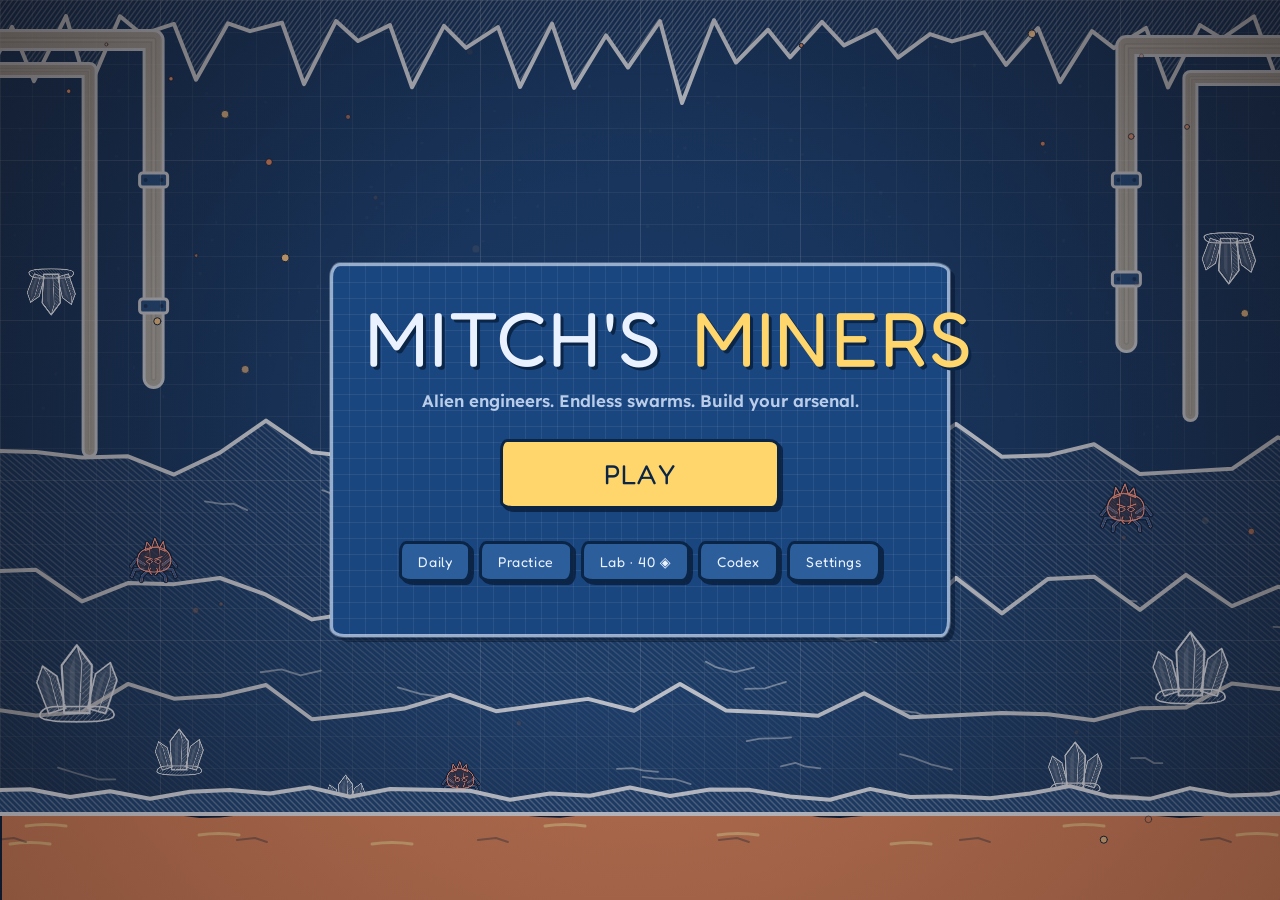
==== commit c00fe343: "Blueprint art style (default) with Ink & Grit toggle in Settings" ====
--- a/index.html
+++ b/index.html
@@ -6,6 +6,15 @@
   <meta name="apple-mobile-web-app-capable" content="yes" />
   <meta name="mobile-web-app-capable" content="yes" />
   <title>Mitch's Miners — Alien Engineer Auto-Roguelike</title>
+  <script>
+    // Art style (Blueprint or Ink), chosen in Settings and saved on this device.
+    (function () {
+      var s = 'blueprint';
+      try { s = localStorage.getItem('mm_art_style') === 'ink' ? 'ink' : 'blueprint'; } catch (e) {}
+      window.MM_ART_STYLE = s;
+      document.documentElement.classList.add('art-' + s);
+    })();
+  </script>
   <link rel="preconnect" href="https://fonts.googleapis.com" />
   <link rel="preconnect" href="https://fonts.gstatic.com" crossorigin />
   <link href="https://fonts.googleapis.com/css2?family=Fredoka:wght@400;500;600&family=Lexend:wght@300;400;500;600&display=swap" rel="stylesheet" />
@@ -505,6 +514,7 @@
           <div class="section-label" style="margin-bottom:8px;">DISPLAY</div>
           <div class="mixer-tracks">
             <button id="btn-pref-shake" class="track-pill active">Screen Shake: ON</button>
+            <button id="btn-pref-art" class="track-pill active">Art Style: Blueprint</button>
             <button id="btn-pref-dmgnums" class="track-pill active">Damage Numbers: ON</button>
             <button id="btn-pref-touch" class="track-pill">📱 Touch UI: AUTO</button>
           </div>
--- a/css/skin.css
+++ b/css/skin.css
@@ -609,3 +609,48 @@
   z-index: 6;
 }
 .hud-boss-bar:not(.hidden) ~ .wave-banner { translate: 0 72px; }
+
+/* ============================================================================
+   MINE BLUEPRINT LAYER: the whole UI as an engineer's technical drawing.
+   Deep blueprint-blue panels on a grid, white pencil borders, gold for the
+   main action, red only for danger. Overrides the earlier palette variables.
+   ============================================================================ */
+:root.art-blueprint {
+  --ink-line: #0B2547;
+  --bg-deep: #123665;
+  --panel: #1A4680;
+  --panel-hi: #1F4E8C;
+  --card: #22558F;
+  --card-hi: #2A62A3;
+  --sunken: #0F2F5C;
+  --cream: #EAF2FF;
+  --tan: #B9CCE8;
+  --yellow: #FFD66B;
+  --yellow-hi: #FFE28A;
+  --yellow-lo: #E0A936;
+  --brown-btn: #2C5E9C;
+  --brown-btn-hi: #3770B3;
+  --good: #8FE3A8;
+  --bad: #FF8A7A;
+  --cool: #A8ECFF;
+  --violet: #C9B6FF;
+  --border: rgba(234, 242, 255, 0.35);
+  --bp-grid: linear-gradient(rgba(234, 242, 255, 0.07) 1px, transparent 1px), linear-gradient(90deg, rgba(234, 242, 255, 0.07) 1px, transparent 1px);
+  --paper: var(--bp-grid);
+  --hatch: repeating-linear-gradient(-45deg, rgba(234, 242, 255, 0.14) 0 1px, transparent 1px 6px);
+  --frame-depth: 0 0 0 1px rgba(234, 242, 255, 0.25), 5px 5px 0 rgba(6, 22, 46, 0.55);
+  --card-depth: 3px 3px 0 rgba(6, 22, 46, 0.45);
+  --press: 3px 3px 0 rgba(6, 22, 46, 0.7);
+}
+html.art-blueprint, html.art-blueprint body { background-color: var(--bg-deep); background-image: var(--bp-grid); background-size: 24px 24px; }
+/* panels, cards and frames: pencil-white borders, faint grid inside */
+html.art-blueprint :is(.dossier-panel, .hazard-bar, .dossier-block, .shop-card, .sidebar-section, .shop-roadmap-wrap, .shop-hero-bar,
+.owned-items-section, .char-card, .lab-career-strip, .guide-card, .codex-body, .daily-body, .item-inspect-bar,
+.dossier-more, .shop-shell, .modal-card, .title-card, .hud-vitals, .hud-center, .hud-boss-bar) {
+  border-color: rgba(234, 242, 255, 0.6) !important;
+  background-image: var(--bp-grid);
+  background-size: 16px 16px;
+}
+html.art-blueprint :is(.btn-primary, .btn-buy) { color: #0B2547 !important; }
+html.art-blueprint :is(.logo-multi, .logo-mine, .logo-dash) { -webkit-text-stroke: 0; text-shadow: 3px 3px 0 #0B2547; }
+html.art-blueprint .logo-mine { color: var(--yellow); }
